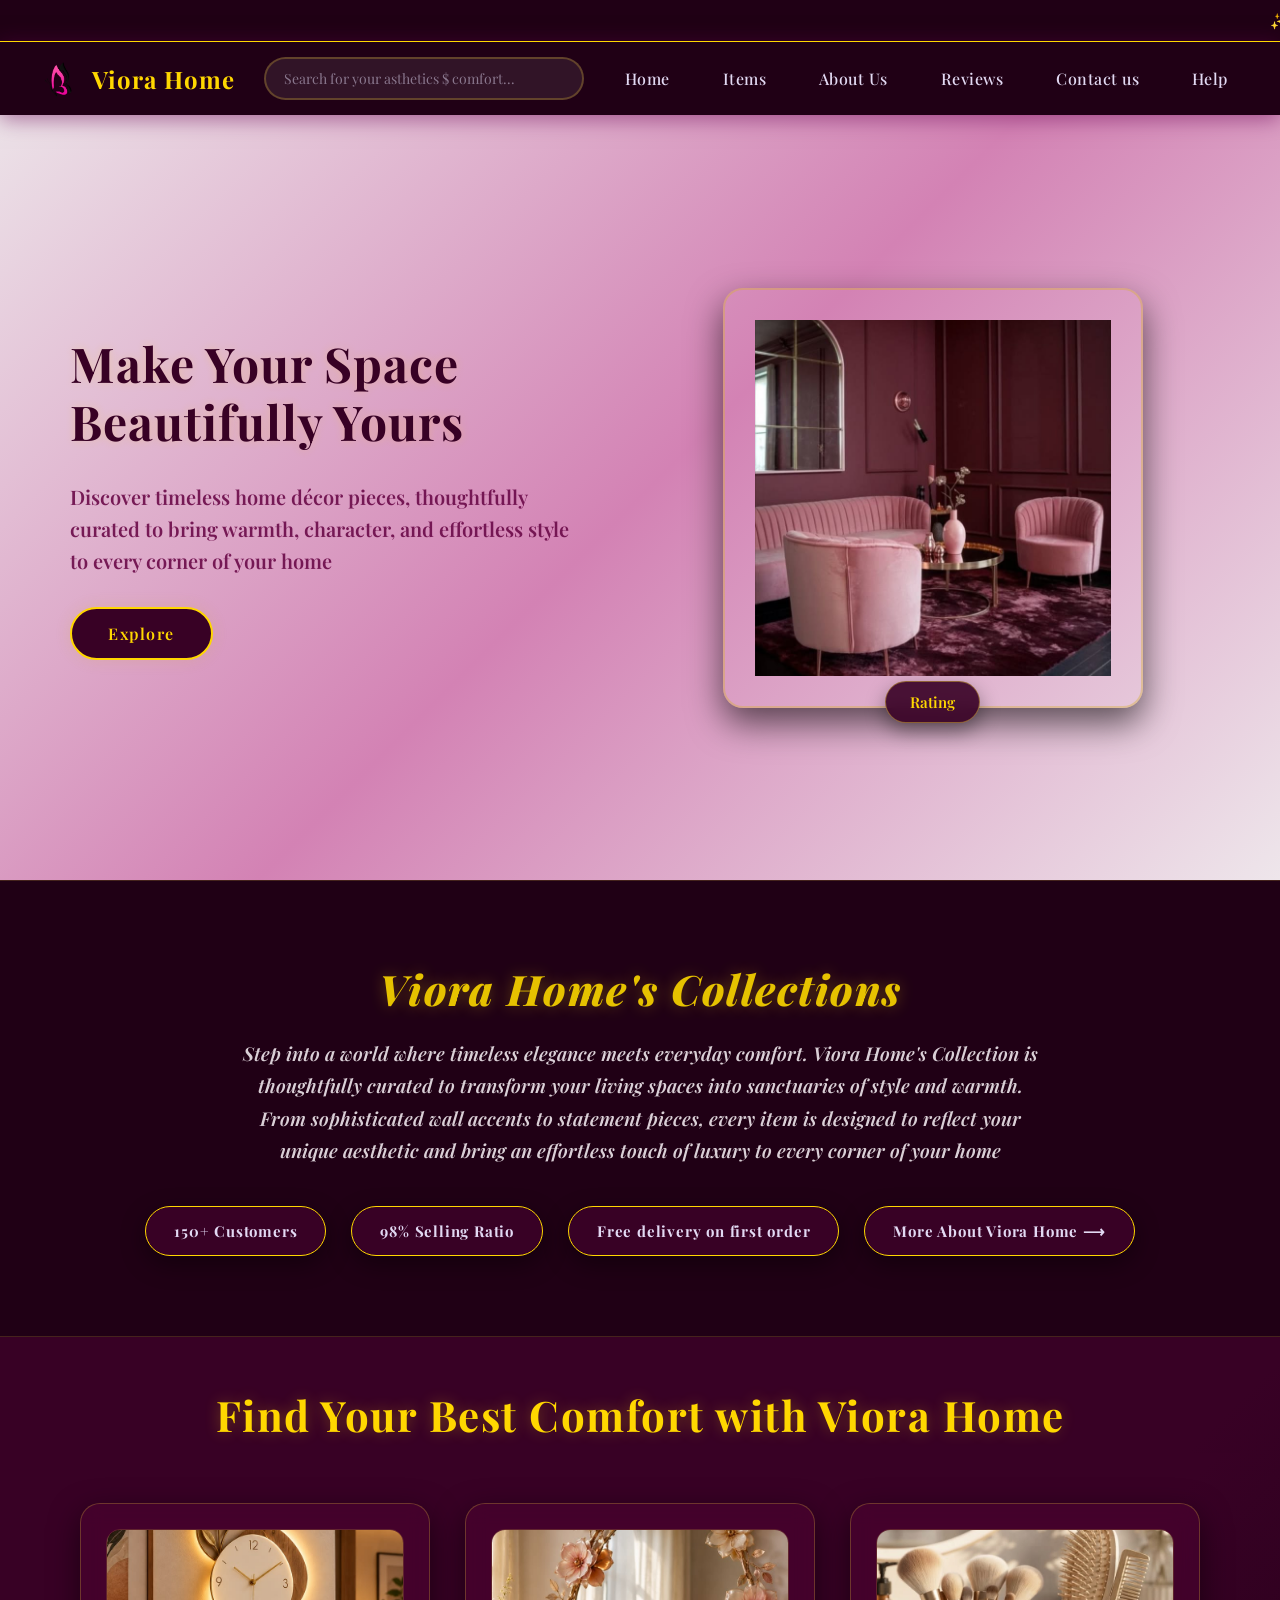
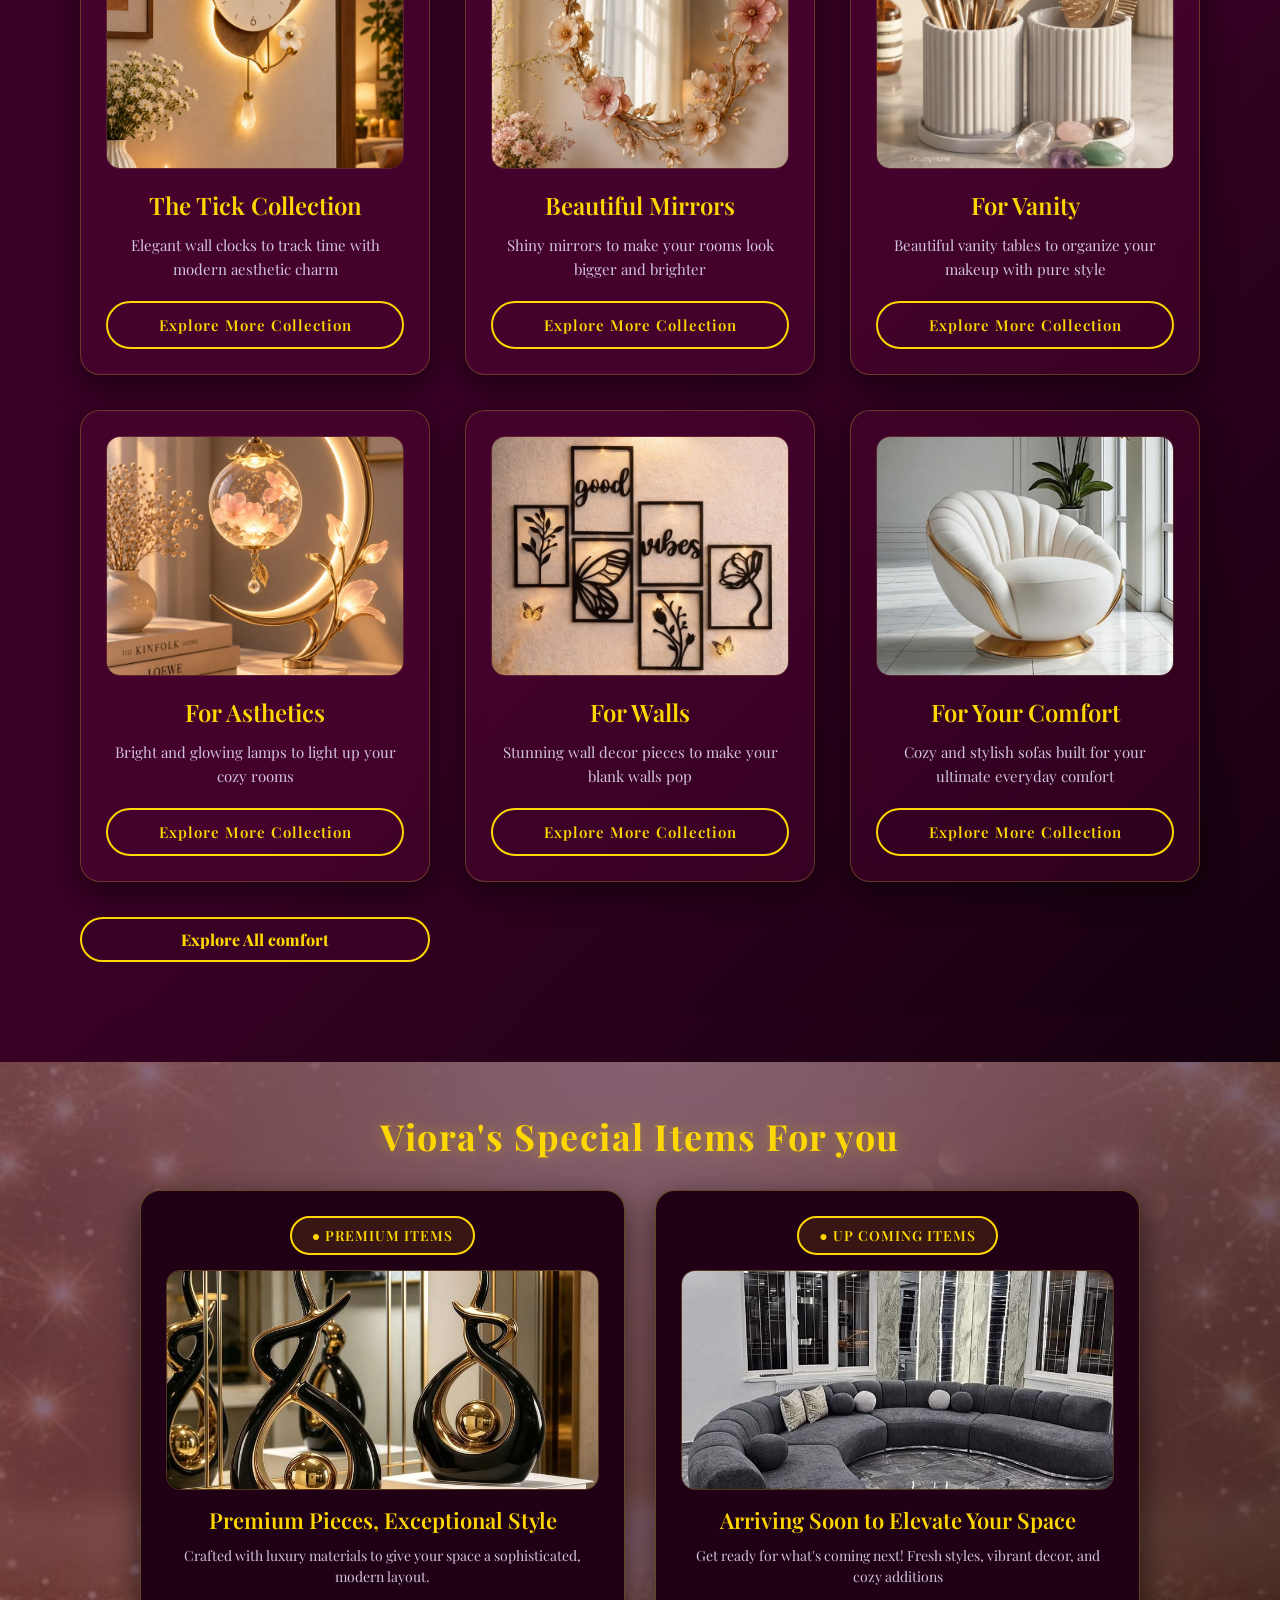
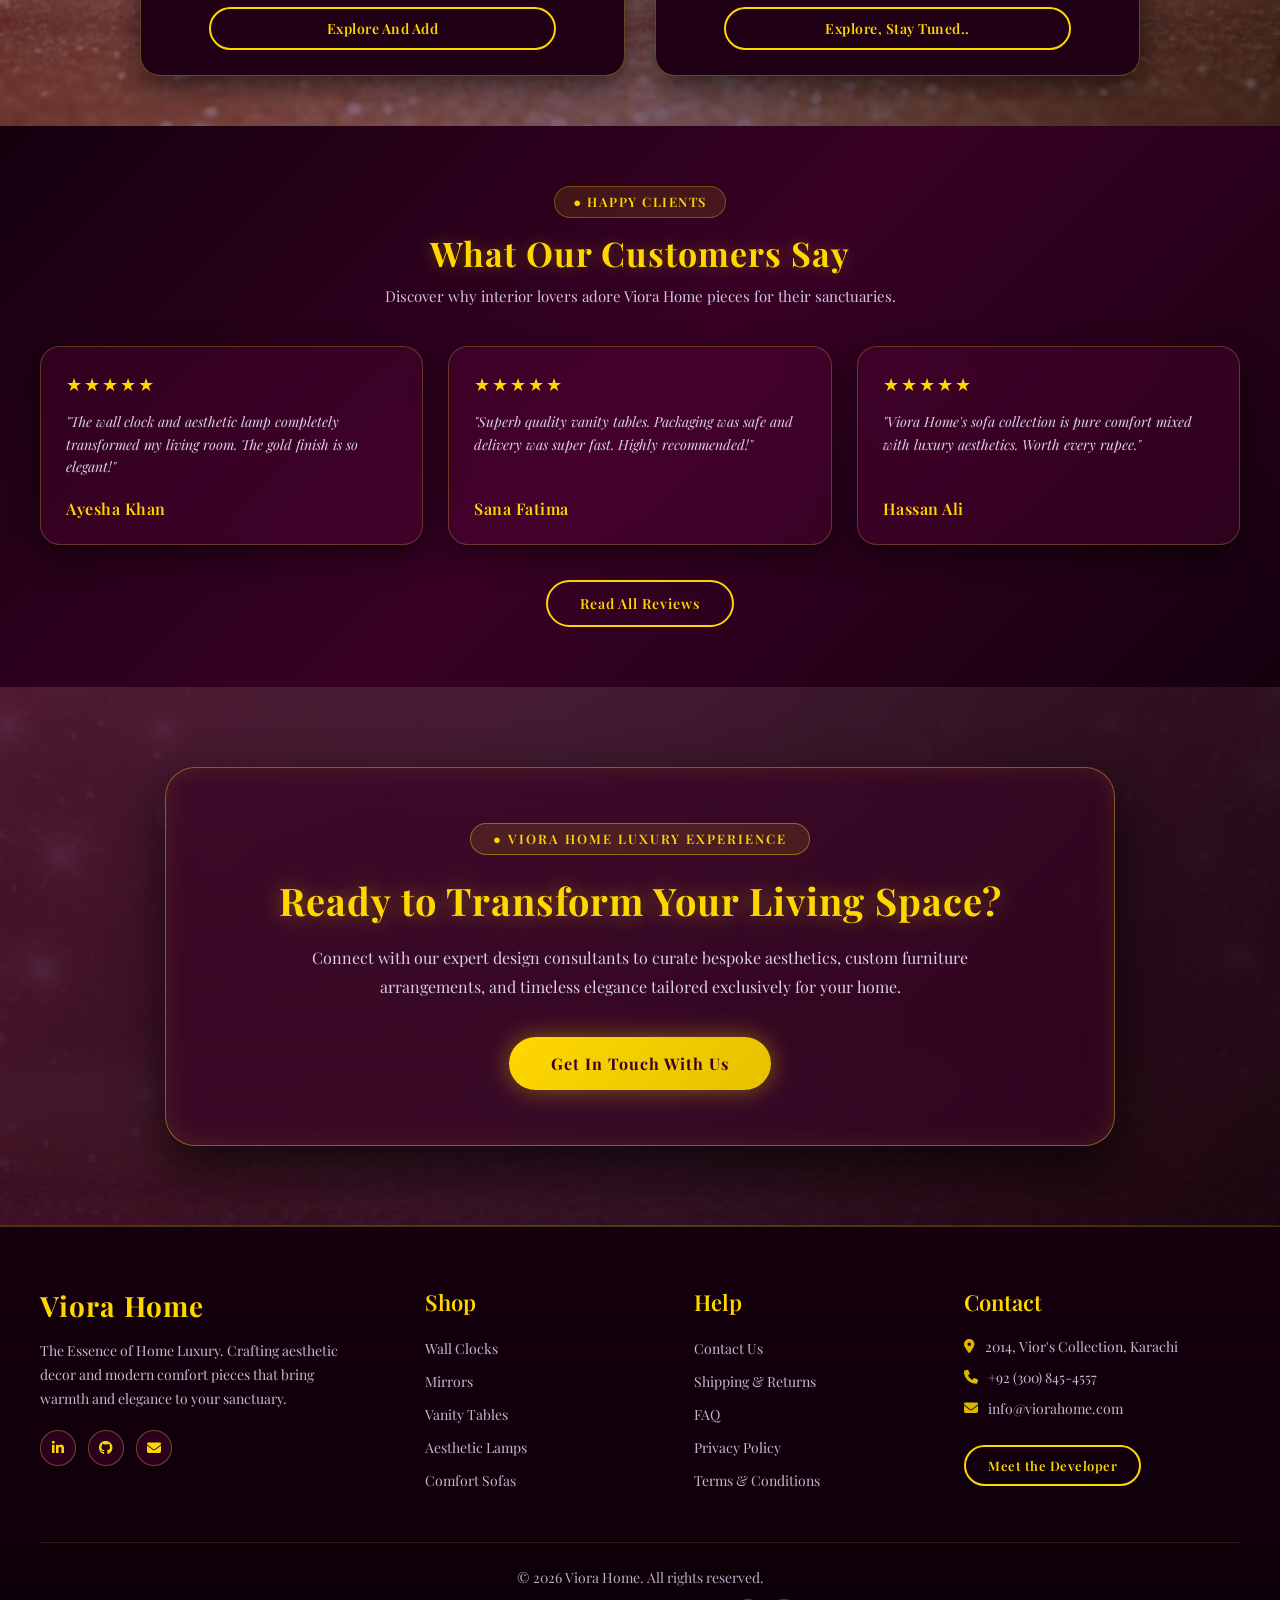
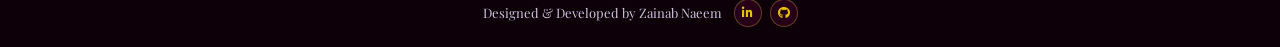
==== index.html @ 8ed9e25b "rename a file" ====
<!doctype html>
<html lang="en">
  <head>
    <meta charset="UTF-8" />
    <meta name="viewport" content="width=device-width, initial-scale=1.0" />
    <title>Viora-Home</title>

    <link rel="stylesheet" href="https://unpkg.com/aos@next/dist/aos.css" />

    <link rel="stylesheet" href="main.css" />

    <link rel="preconnect" href="https://fonts.googleapis.com" />
    <link rel="preconnect" href="https://fonts.gstatic.com" crossorigin />
    <link
      href="https://fonts.googleapis.com/css2?family=Playfair+Display:ital,wght@0,600;1,600&display=swap"
      rel="stylesheet"
    />

    <link
      rel="stylesheet"
      href="https://cdnjs.cloudflare.com/ajax/libs/font-awesome/6.4.0/css/all.min.css"
    />
  </head>
  <body>
    <!-- Preloader HTML -->
    <div id="preloader">
      <div class="greet"><h1>Welcome 🎀</h1></div>
      <div class="spinner-box">
        <div class="loader-spinner"></div>
        <div class="loader-image">
          <img src="./Images/pngwing.com.png" alt="preloader iamge" />
        </div>
      </div>
      <div class="loader-text">Find Your Best Comfort | Viora Home...</div>
    </div>

    <!-- HeadLine -->

    <div class="announcement-bar">
      <div class="scrolling-text">
        ✨ Elevate Your Space • Curated Decor for Beautiful Living • New
        Arrivals Just Dropped • Make Your Home Beautiful, Your Way ✨ | I hope
        you enjoy it! Thanks for visiting
      </div>
    </div>

    <!-- Navbar -->
    <header>
      <div class="navbar">
        <div class="logo">
          <img
            src="./Images/pngwing.com.png"
            width="40"
            height="40"
            alt="Logo"
          />
          Viora Home
        </div>

        <div class="search">
          <input
            type="text"
            placeholder="Search for your asthetics $ comfort..."
          />
        </div>

        <li><a href="index.html">Home</a></li>
        <div class="dropdwon">
          <li><a href="Items.html">Items</a></li>
          <div class="dropdown-menu">
            <a href="wall.html">For Walls</a>
            <a href="vanity.html">For Vanity</a>
            <a href="mirror.html">Beautiful Mirrors</a>
            <a href="comfort.html">For Comfort</a>
            <a href="asthetic.html">For Asthetics</a>
            <a href="tick.html">The Tick Collection</a>
          </div>
        </div>
        <li><a href="About.html">About Us</a></li>
        <li><a href="Reviews.html">Reviews</a></li>
        <li><a href="Contact.html">Contact us</a></li>
        <li><a href="Help.html">Help</a></li>
      </div>
    </header>

    <!-- Home section -->
    <section class="home" >
      <div class="container">
        <div class="left">
          <h2>Make Your Space Beautifully Yours</h2>
          <p>
            Discover timeless home décor pieces, thoughtfully curated to bring
            warmth, character, and effortless style to every corner of your home
          </p>

          <button onclick="window.location.href='items.html'">Explore</button>
        </div>

        <div class="right">
          <img src="./Images/Heroimg.jpg" alt="" />
          <p>Rating</p>
        </div>
      </div>
    </section>

    <!-- Featured Items -->
    <section>
      <div class="featured">
        <h1>Viora Home's Collections</h1>
        <p>
          Step into a world where timeless elegance meets everyday comfort.
          Viora Home's Collection is thoughtfully curated to transform your
          living spaces into sanctuaries of style and warmth. From sophisticated
          wall accents to statement pieces, every item is designed to reflect
          your unique aesthetic and bring an effortless touch of luxury to every
          corner of your home
        </p>
        <div class="featured-elements">
          <span>150+ Customers</span>
          <span>98% Selling Ratio</span>
          <span>Free delivery on first order</span>
          <span><a href="#About">More About Viora Home ⟶</a></span>
        </div>
      </div>
    </section>

    <!-- Items -->

    <section class="items-container">
      <h1>Find Your Best Comfort with Viora Home</h1>
      <div class="items-container">
        <div class="item-card">
          <div class="card">
            <img src="./Images/clock-1.jpg" alt="" />
            <h3>The Tick Collection</h3>
            <p>Elegant wall clocks to track time with modern aesthetic charm</p>
            <a href="#tick.html" class="btn-explore">Explore More Collection</a>
          </div>

          <div class="card">
            <img src="./Images/mirror-1.jpg" alt="" />
            <h3>Beautiful Mirrors</h3>
            <p>Shiny mirrors to make your rooms look bigger and brighter</p>
            <a href="#mirror.html" class="btn-explore"
              >Explore More Collection</a
            >
          </div>

          <div class="card">
            <img src="./Images/vanity-1.jpg" alt="" />
            <h3>For Vanity</h3>
            <p>
              Beautiful vanity tables to organize your makeup with pure style
            </p>
            <a href="#vanity.html" class="btn-explore"
              >Explore More Collection</a
            >
          </div>

          <div class="card">
            <img src="./Images/lamp-1.jpg" alt="" />
            <h3>For Asthetics</h3>
            <p>Bright and glowing lamps to light up your cozy rooms</p>
            <a href="#asthetic.html" class="btn-explore"
              >Explore More Collection</a
            >
          </div>

          <div class="card">
            <img src="./Images/wall-1.jpg" alt="" />
            <h3>For Walls</h3>
            <p>Stunning wall decor pieces to make your blank walls pop</p>
            <a href="#wall.html" class="btn-explore">Explore More Collection</a>
          </div>

          <div class="card">
            <img src="./Images/sofa-1.jpg" alt="" />
            <h3>For Your Comfort</h3>
            <p>
              Cozy and stylish sofas built for your ultimate everyday comfort
            </p>
            <a href="#sofa.html" class="btn-explore">Explore More Collection</a>
          </div>

          <button class="feature-btn">
            <a href="#Items">Explore All comfort</a>
          </button>
        </div>
      </div>
    </section>

    <section>
      <div class="premium-section">
        <h1>Viora's Special Items For you</h1>
        <div class="premium-card">
          <div class="pre-card1">
            <p class="special">● Premium Items</p>
            <img src="./Images/Pre-1.jpg" alt="" />
            <h2>Premium Pieces, Exceptional Style</h2>
            <p>
              Crafted with luxury materials to give your space a sophisticated,
              modern layout.
            </p>
            <button><a href="#spe.html">Explore And Add</a></button>
          </div>

          <div class="up-card2">
            <p class="special">● Up Coming Items</p>
            <img src="./Images/UC-1.jpg" alt="" />
            <h2>Arriving Soon to Elevate Your Space</h2>
            <p>
              Get ready for what's coming next! Fresh styles, vibrant decor, and
              cozy additions
            </p>
            <button><a href="#spe.html">Explore, Stay Tuned..</a></button>
          </div>
        </div>
      </div>
    </section>

    <!-- 1. REVIEWS PREVIEW SECTION -->
    <section class="viora-reviews-preview">
      <div class="reviews-header">
        <span class="reviews-tag">● Happy Clients</span>
        <h2>What Our Customers Say</h2>
        <p>
          Discover why interior lovers adore Viora Home pieces for their
          sanctuaries.
        </p>
      </div>

      <div class="reviews-grid">
        <div class="review-card">
          <div class="stars">★★★★★</div>
          <p class="review-text">
            "The wall clock and aesthetic lamp completely transformed my living
            room. The gold finish is so elegant!"
          </p>
          <h4 class="client-name">Ayesha Khan</h4>
        </div>

        <div class="review-card">
          <div class="stars">★★★★★</div>
          <p class="review-text">
            "Superb quality vanity tables. Packaging was safe and delivery was
            super fast. Highly recommended!"
          </p>
          <h4 class="client-name">Sana Fatima</h4>
        </div>

        <div class="review-card">
          <div class="stars">★★★★★</div>
          <p class="review-text">
            "Viora Home's sofa collection is pure comfort mixed with luxury
            aesthetics. Worth every rupee."
          </p>
          <h4 class="client-name">Hassan Ali</h4>
        </div>
      </div>

      <div class="reviews-btn-wrapper">
        <a href="reviews.html" class="all-reviews-btn">Read All Reviews</a>
      </div>
    </section>

    <!-- 2. CONTACT US SECTION -->
    <section class="viora-grand-contact">
      <div class="grand-contact-content">
        <span class="brand-tag">● Viora Home Luxury Experience</span>
        <h2>Ready to Transform Your Living Space?</h2>
        <p>
          Connect with our expert design consultants to curate bespoke
          aesthetics, custom furniture arrangements, and timeless elegance
          tailored exclusively for your home.
        </p>
        <div class="grand-btn-group">
          <a href="contact.html" class="grand-primary-btn"
            >Get In Touch With Us</a
          >
        </div>
      </div>
    </section>

    <!-- 3. FOOTER SECTION -->
    <footer class="viora-footer">
      <div class="footer-container">
        <div class="footer-col brand-col">
          <h2>Viora Home</h2>
          <p>
            The Essence of Home Luxury. Crafting aesthetic decor and modern
            comfort pieces that bring warmth and elegance to your sanctuary.
          </p>
          <div class="social-icons">
            <a
              href="https://www.linkedin.com/in/zainab-naeem-1ab38a312/"
              target="_blank"
              aria-label="LinkedIn"
              ><i class="fab fa-linkedin-in"></i
            ></a>
            <a
              href="https://github.com/zainab-naeem-20"
              target="_blank"
              aria-label="GitHub"
              ><i class="fab fa-github"></i
            ></a>
            <a href="mailto:contact@viorahome.com" aria-label="Email"
              ><i class="fas fa-envelope"></i
            ></a>
          </div>
        </div>

        <div class="footer-col">
          <h3>Shop</h3>
          <ul>
            <li><a href="#">Wall Clocks</a></li>
            <li><a href="#">Mirrors</a></li>
            <li><a href="#">Vanity Tables</a></li>
            <li><a href="#">Aesthetic Lamps</a></li>
            <li><a href="#">Comfort Sofas</a></li>
          </ul>
        </div>

        <div class="footer-col">
          <h3>Help</h3>
          <ul>
            <li><a href="contact.html">Contact Us</a></li>
            <li><a href="#">Shipping & Returns</a></li>
            <li><a href="#">FAQ</a></li>
            <li><a href="#">Privacy Policy</a></li>
            <li><a href="#">Terms & Conditions</a></li>
          </ul>
        </div>

        <div class="footer-col contact-col">
          <h3>Contact</h3>
          <p>
            <i class="fas fa-map-marker-alt"></i> 2014, Vior's Collection, Karachi
          </p>
          <p><i class="fas fa-phone"></i> +92 (300) 845-4557</p>
          <p><i class="fas fa-envelope"></i> info@viorahome.com</p>

          <a href="me.html" class="dev-btn">Meet the Developer</a>
        </div>
      </div>

      <div class="footer-bottom">
        <p>© 2026 Viora Home. All rights reserved.</p>
        <div class="developer-credit">
          <span>Designed & Developed by Zainab Naeem</span>
          <div class="mini-socials">
            <a
              href="https://www.linkedin.com/in/zainab-naeem-1ab38a312/"
              target="_blank"
              ><i class="fab fa-linkedin-in"></i
            ></a>
            <a href="https://github.com/zainab-naeem-20" target="_blank"
              ><i class="fab fa-github"></i
            ></a>
          </div>
        </div>
      </div>
    </footer>
    <script src="https://unpkg.com/aos@next/dist/aos.js"></script>
    <script src="main.js"></script>
  </body>
</html>
---- main.css ----
* {
  padding: 0;
  margin: 0;
  box-sizing: border-box;
  font-family: "Playfair Display", serif;
}

.announcement-bar {
  background: #200015;
  color: white;
  overflow: hidden;
  white-space: nowrap;
  padding: 10px;
  letter-spacing: 2px;
}

.scrolling-text {
  display: inline-block;
  padding-left: 100%;
  animation: scrollText 15s linear infinite;
}

@keyframes scrollText {
  from {
    transform: translateX(0);
  }

  to {
    transform: translateX(-100%);
  }
}

#preloader {
  position: fixed;
  top: 0;
  left: 0;
  width: 100%;
  height: 100%;
  background: #6b0a49;
  background: linear-gradient(
    183deg,
    #200015 0%,
    #680442 46%,
    rgba(194, 201, 60, 0.99) 100%
  );
  display: flex;
  flex-direction: column;
  justify-content: center;
  align-items: center;
  gap: 40px;
  z-index: 9999;
  transition: opacity 0.5s ease;
}

.greet h1 {
  color: white;
  font-weight: 600;
  font-style: italic;
}

.spinner-box {
  position: relative;
  display: flex;
  align-items: center;
  justify-content: center;
}

.loader-spinner {
  width: 130px;
  height: 130px;
  border: 6px solid rgba(212, 175, 55, 0.15);
  border-top: 6px solid #ffd700;
  border-right: 6px solid #ffd700;
  border-radius: 50%;
  box-shadow: 0 0 15px rgba(255, 215, 0, 0.6);
  animation: spin 1s linear infinite;
}

.loader-image {
  width: 85px;
  height: 75px;
  position: absolute;
}

.loader-image img {
  width: 100%;
  height: 100%;
  object-fit: contain;
}

.loader-text {
  color: #e2d9f3;
  font-size: 28px;
  font-weight: 600;
  font-style: italic;
  letter-spacing: 1px;
  text-shadow: 0 0 8px rgba(226, 217, 243, 0.4);
}

@keyframes spin {
  0% {
    transform: rotate(0deg);
  }
  50% {
    transform: rotate(180deg);
  }
  100% {
    transform: rotate(360deg);
  }
}

/* Navbar */

header {
  position: sticky;
  top: 0;
  width: 100%;
  background-color: #200015;
  border-top: 1px solid #ffd700;
  box-shadow: 0 4px 20px rgba(104, 2, 82, 0.5);
  z-index: 1000;
}

.navbar {
  display: flex;
  align-items: center;
  justify-content: space-between;
  padding: 15px 40px;
  max-width: 1400px;
  margin: 0 auto;
}

.logo {
  display: flex;
  align-items: center;
  gap: 12px;
  color: #ffd700;
  font-size: 24px;
  font-weight: 700;
  letter-spacing: 1px;
}

.logo img {
  object-fit: contain;
}

.search input {
  width: 320px;
  padding: 10px 18px;
  background-color: rgba(255, 255, 255, 0.08);
  border: 2px solid rgba(212, 175, 55, 0.3);
  border-radius: 30px;
  color: #e2d9f3;
  font-size: 14px;
  outline: none;
  transition: all 0.3s ease;
}

.search input::placeholder {
  color: rgba(226, 217, 243, 0.5);
}

.search input:focus {
  border-color: #ffd700;
  background-color: rgba(255, 255, 255, 0.12);
  box-shadow: 0 0 10px rgba(255, 215, 0, 0.3);
}

.navbar li {
  list-style: none;
}

.navbar > li > a,
.navbar .dropdwon > li > a {
  color: #e2d9f3;
  text-decoration: none;
  font-size: 16px;
  font-weight: 500;
  letter-spacing: 0.5px;
  padding: 8px 12px;
  transition: color 0.3s ease;
}

.navbar > li > a:hover,
.navbar .dropdwon > li > a:hover {
  color: #ffd700;
  border-bottom: 2px solid #ffd700;
}

.dropdwon {
  position: relative;
}

.dropdown-menu {
  display: none;
  position: absolute;
  top: 100%;
  left: 0;
  background-color: #380125;
  min-width: 210px;
  padding: 12px 0;
  border-radius: 10px;
  border: 1px solid rgba(212, 175, 55, 0.2);
  box-shadow: 0 10px 30px rgba(0, 0, 0, 0.6);
  z-index: 100;
}

.dropdown-menu a {
  display: block;
  padding: 10px 20px;
  color: #e2d9f3;
  text-decoration: none;
  font-size: 15px;
  transition: all 0.3s ease;
}

.dropdown-menu a:hover {
  background-color: #680442;
  color: #ffd700;
  padding-left: 25px;
  border-bottom: 2px solid #ffd700;
}

.dropdwon:hover .dropdown-menu {
  display: block;
}

/* Home  */

.home {
  background: linear-gradient(135deg, #ece2e8 0%, #d382b4 50%, #eee6eb 100%);
  width: 100%;
  min-height: 85vh;
  display: flex;
  align-items: center;
  justify-content: center;
  padding: 60px 70px;
}

.container {
  max-width: 1200px;
  width: 100%;
  display: flex;
  align-items: center;
  justify-content: space-between;
  gap: 30px;
}

.left {
  flex: 1;
  display: flex;
  flex-direction: column;
  align-items: flex-start;
  gap: 30px;
}

.left h2 {
  color: #380125;
  font-size: 48px;
  font-weight: 700;
  line-height: 1.2;
  letter-spacing: 1px;
  text-shadow: 0 0 10px rgba(255, 215, 0, 0.2);
}

.left p {
  color: #6b0a49;
  font-size: 20px;
  font-weight: 600;
  line-height: 1.6;
  max-width: 500px;
  opacity: 0.9;
}

.left button {
  padding: 14px 36px;
  background-color: #380125;
  color: #ffd700;
  border: 2px solid #ffd700;
  border-radius: 30px;
  font-size: 16px;
  font-weight: 600;
  letter-spacing: 1.5px;
  cursor: pointer;
  transition: all 0.3s ease;
  box-shadow: 0 0 15px rgba(212, 175, 55, 0.2);
}

.right img {
  padding: 30px;
  width: 300px;
  height: 300px;
  object-fit: cover;
}

.left button:hover {
  background-color: #ffd700;
  color: #380125;
  box-shadow: 0 0 25px rgba(255, 215, 0, 0.6);
  transform: translateY(-3px);
}

.right {
  flex: 1;
  display: flex;
  flex-direction: column;
  align-items: center;
  position: relative;
}

.right img {
  width: 100%;
  max-width: 420px;
  height: 420px;
  object-fit: cover;
  border-radius: 20px;
  border: 2px solid rgba(212, 175, 55, 0.4);
  box-shadow: 0 15px 35px rgba(0, 0, 0, 0.6);
  transition:
    transform 0.4s ease,
    border-color 0.4s ease;
}

.right img:hover {
  transform: scale(1.02);
  border-color: #380125;
}

.right p {
  position: absolute;
  bottom: -15px;
  background: rgba(56, 1, 37, 0.9);
  color: #ffd700;
  padding: 10px 24px;
  border-radius: 25px;
  border: 1px solid rgba(212, 175, 55, 0.5);
  font-size: 15px;
  font-weight: 600;
  backdrop-filter: blur(8px);
  box-shadow: 0 8px 20px rgba(0, 0, 0, 0.4);
}

.featured {
  background: #200015;
  width: 100%;
  padding: 80px 40px;
  display: flex;
  flex-direction: column;
  align-items: center;
  text-align: center;
  border-top: 1px solid rgba(212, 175, 55, 0.2);
  border-bottom: 1px solid rgba(212, 175, 55, 0.2);
}

.featured h1 {
  color: #e6c200;
  font-size: 42px;
  font-weight: 800;
  font-style: italic;
  letter-spacing: 1.5px;
  margin-bottom: 20px;
  text-shadow: 0 0 15px rgba(255, 215, 0, 0.3);
}

.featured p {
  color: #eee6eb;
  font-size: 19px;
  font-weight: 700;
  font-weight: 600;
  font-style: italic;
  line-height: 1.7;
  max-width: 800px;
  margin-bottom: 40px;
  opacity: 0.9;
}

.featured-elements {
  display: flex;
  flex-wrap: wrap;
  justify-content: center;
  gap: 25px;
  max-width: 1100px;
  width: 100%;
}

.featured-elements span {
  background: #380125;
  color: #e2d9f3;
  padding: 14px 28px;
  border-radius: 30px;
  border: 1px solid #ffd700;
  font-size: 15px;
  font-weight: 700;
  letter-spacing: 0.8px;
  backdrop-filter: blur(10px);
  box-shadow: 0 8px 25px rgba(0, 0, 0, 0.4);
  transition: all 0.3s ease;
  cursor: pointer;
}

span a {
  text-decoration: none;
  color: #e2d9f3;
}

span a:hover {
  color: #380125;
}
.featured-elements span:hover {
  background-color: #ffd700;
  color: #380125;
  border-color: #ffd700;
  transform: translateY(-4px);
  box-shadow: 0 10px 25px rgba(255, 215, 0, 0.4);
}

/* items */

.items-container {
  background: linear-gradient(135deg, #380125 0%, #380125 50%, #15000e 100%);
  width: 100%;
  padding: 50px 40px;
  display: flex;
  flex-direction: column;
  align-items: center;
}

.items-container h1 {
  color: #ffd700;
  font-size: 42px;
  font-weight: 700;
  text-align: center;
  letter-spacing: 1.5px;
  margin-bottom: 10px;
  text-shadow: 0 0 15px rgba(255, 215, 0, 0.3);
}

.item-card {
  display: grid;
  grid-template-columns: repeat(auto-fit, minmax(320px, 1fr));
  gap: 35px;
  max-width: 1300px;
  width: 100%;
}

.card {
  background: rgba(104, 4, 66, 0.25);
  border: 1px solid rgba(212, 175, 55, 0.3);
  border-radius: 20px;
  padding: 25px;
  display: flex;
  flex-direction: column;
  align-items: center;
  text-align: center;
  backdrop-filter: blur(10px);
  box-shadow: 0 10px 30px rgba(0, 0, 0, 0.5);
  transition: all 0.4s ease;
}

.card:hover {
  transform: translateY(-10px);
  border-color: #ffd700;
  box-shadow: 0 15px 35px rgba(255, 215, 0, 0.25);
  background: rgba(104, 4, 66, 0.4);
}

.card img {
  width: 100%;
  height: 240px;
  object-fit: cover;
  border-radius: 14px;
  border: 1px solid rgba(212, 175, 55, 0.2);
  margin-bottom: 20px;
  transition: transform 0.4s ease;
}

.card:hover img {
  transform: scale(1.03);
}

.card h3 {
  color: #ffd700;
  font-size: 24px;
  font-weight: 600;
  margin-bottom: 12px;
}

.card p {
  color: #e2d9f3;
  font-size: 15px;
  line-height: 1.6;
  opacity: 0.9;
  margin-bottom: 20px;
}

.btn-explore {
  width: 100%;
  margin-top: auto;
  padding: 12px 24px;
  background-color: transparent;
  color: #ffd700;
  border: 2px solid #ffd700;
  border-radius: 30px;
  font-size: 15px;
  font-weight: 600;
  letter-spacing: 1px;
  text-decoration: none;
  display: inline-block;
  box-sizing: border-box;
  transition: all 0.3s ease;
}

.btn-explore:hover {
  background-color: #ffd700;
  color: #380125;
  box-shadow: 0 0 20px rgba(255, 215, 0, 0.5);
}

.feature-btn {
  background-color: #380125;
  border: 2px solid #ffd700;
  border-radius: 70px;
  color: #ffd700;
  font-weight: 800;
  padding: 10px 20px;
  transition: all 0.3s ease;
}

.feature-btn a {
  color: #ffd700;
  font-size: 16px;
  text-decoration: none;
}

.feature-btn:hover {
  background-color: #ffd700;
  color: #200015;
  box-shadow: 0 0 20px rgba(255, 215, 0, 0.5);
}

.feature-btn a:hover {
  background-color: #ffd700;
  color: #200015;
  font-weight: 700;
  text-decoration: underline;
}

/* --- Premium & Upcoming Section --- */

.premium-section {
  background:
    linear-gradient(
      135deg,
      rgba(56, 1, 37, 0.6) 0%,
      rgba(56, 1, 37, 0.6) 50%,
      rgba(21, 0, 14, 0.7) 100%
    ),
    url(./Images/back1.jpg);
  background-size: cover;
  background-position: center;
  background-repeat: no-repeat;
  width: 100%;
  padding: 50px 20px;
  display: flex;
  flex-direction: column;
  align-items: center;
}

.premium-section h1 {
  color: #ffd700;
  font-size: 36px;
  font-weight: 700;
  text-align: center;
  letter-spacing: 1.5px;
  margin-bottom: 30px;
  text-shadow: 0 0 15px rgba(255, 215, 0, 0.4);
}

.premium-card {
  display: grid;
  grid-template-columns: repeat(auto-fit, minmax(280px, 1fr));
  gap: 30px;
  max-width: 1000px;
  width: 100%;
}

.pre-card1,
.up-card2 {
  background: #200015;
  border-radius: 20px;
  border: 1px solid rgba(212, 175, 55, 0.4);
  padding: 25px;
  display: flex;
  flex-direction: column;
  align-items: center;
  text-align: center;
  backdrop-filter: blur(10px);
  box-shadow: 0 10px 30px rgba(0, 0, 0, 0.6);
  transition: all 0.4s ease;
}

.pre-card1:hover,
.up-card2:hover {
  transform: translateY(-8px);
  border-color: #ffd700;
  box-shadow: 0 15px 35px rgba(255, 215, 0, 0.3);
  background: rgb(39, 1, 25);
}

.pre-card1 img,
.up-card2 img {
  width: 100%;
  height: 220px;
  object-fit: cover;
  border-radius: 14px;
  border: 1px solid rgba(212, 175, 55, 0.3);
  margin-bottom: 15px;
  transition: transform 0.4s ease;
}

.pre-card1:hover img,
.up-card2:hover img {
  transform: scale(1.03);
}

.special {
  border: 2px solid #ffd700;
  border-radius: 50px;
  background: rgba(255, 215, 0, 0.1);
  padding: 8px 20px;
  color: #ffd700;
  font-size: 14px;
  font-weight: 600;
  letter-spacing: 1px;
  margin-bottom: 15px;
  text-transform: uppercase;
}

.pre-card1 h2,
.up-card2 h2 {
  color: #ffd700;
  font-size: 22px;
  font-weight: 600;
  margin-bottom: 10px;
}

.pre-card1 p:not(.special),
.up-card2 p:not(.special) {
  color: #e2d9f3;
  font-size: 14px;
  line-height: 1.5;
  opacity: 0.9;
  margin-bottom: 20px;
}

.pre-card1 button,
.up-card2 button {
  width: 80%;
  padding: 10px 20px;
  background-color: transparent;
  border: 2px solid #ffd700;
  border-radius: 30px;
  cursor: pointer;
  transition: all 0.3s ease;
  margin-top: auto;
}

.pre-card1 button a,
.up-card2 button a {
  color: #ffd700;
  font-size: 14px;
  font-weight: 600;
  text-decoration: none;
  letter-spacing: 0.5px;
  display: block;
}

.pre-card1 button:hover,
.up-card2 button:hover {
  background-color: #ffd700;
  box-shadow: 0 0 20px rgba(255, 215, 0, 0.5);
}

.pre-card1 button:hover a,
.up-card2 button:hover a {
  color: #380125;
}

.viora-reviews-preview {
  width: 100%;
  padding: 60px 20px;
  background: linear-gradient(135deg, #15000e 0%, #380125 50%, #15000e 100%);
  display: flex;
  flex-direction: column;
  align-items: center;
}

.reviews-header {
  text-align: center;
  margin-bottom: 40px;
}

.reviews-tag {
  display: inline-block;
  color: #ffd700;
  font-size: 13px;
  font-weight: 600;
  letter-spacing: 1.5px;
  text-transform: uppercase;
  margin-bottom: 12px;
  padding: 6px 18px;
  background: rgba(255, 215, 0, 0.1);
  border: 1px solid rgba(255, 215, 0, 0.3);
  border-radius: 30px;
}

.reviews-header h2 {
  color: #ffd700;
  font-size: 34px;
  font-weight: 700;
  margin-bottom: 10px;
  letter-spacing: 1px;
  text-shadow: 0 0 15px rgba(255, 215, 0, 0.3);
}

.reviews-header p {
  color: #e2d9f3;
  font-size: 15px;
  opacity: 0.9;
}

.reviews-grid {
  display: grid;
  grid-template-columns: repeat(auto-fit, minmax(280px, 1fr));
  gap: 25px;
  max-width: 1200px;
  width: 100%;
  margin-bottom: 35px;
}

.review-card {
  background: rgba(104, 4, 66, 0.25);
  border: 1px solid rgba(212, 175, 55, 0.3);
  border-radius: 20px;
  padding: 25px;
  backdrop-filter: blur(10px);
  box-shadow: 0 10px 30px rgba(0, 0, 0, 0.5);
  transition: all 0.4s ease;
  display: flex;
  flex-direction: column;
  justify-content: space-between;
}

.review-card:hover {
  transform: translateY(-8px);
  border-color: #ffd700;
  box-shadow: 0 15px 35px rgba(255, 215, 0, 0.25);
  background: rgba(104, 4, 66, 0.4);
}

.stars {
  color: #ffd700;
  font-size: 18px;
  margin-bottom: 15px;
  letter-spacing: 2px;
}

.review-text {
  color: #e2d9f3;
  font-size: 14px;
  line-height: 1.6;
  font-style: italic;
  margin-bottom: 20px;
  opacity: 0.95;
}

.client-name {
  color: #ffd700;
  font-size: 16px;
  font-weight: 600;
  letter-spacing: 0.5px;
  margin-top: auto;
}

.reviews-btn-wrapper {
  text-align: center;
}

.all-reviews-btn {
  display: inline-block;
  padding: 12px 32px;
  background-color: transparent;
  color: #ffd700;
  border: 2px solid #ffd700;
  border-radius: 30px;
  font-size: 14px;
  font-weight: 600;
  letter-spacing: 1px;
  text-decoration: none;
  transition: all 0.3s ease;
}

.all-reviews-btn:hover {
  background-color: #ffd700;
  color: #380125;
  box-shadow: 0 0 20px rgba(255, 215, 0, 0.5);
  transform: translateY(-2px);
}

.viora-grand-contact {
  width: 100%;
  padding: 80px 20px;
  background:
    linear-gradient(
      135deg,
      rgba(56, 1, 37, 0.85) 0%,
      rgba(21, 0, 14, 0.95) 100%
    ),
    url(./Images/back1.jpg);
  background-size: cover;
  background-position: center;
  display: flex;
  justify-content: center;
  align-items: center;
  text-align: center;
  position: relative;
}

.grand-contact-content {
  max-width: 950px;
  width: 100%;
  background: rgba(56, 1, 37, 0.6);
  border: 1px solid rgba(212, 175, 55, 0.5);
  border-radius: 30px;
  padding: 55px 40px;
  backdrop-filter: blur(15px);
  box-shadow:
    0 20px 50px rgba(0, 0, 0, 0.7),
    inset 0 0 25px rgba(255, 215, 0, 0.1);
  transition: all 0.4s ease;
}

.grand-contact-content:hover {
  border-color: #ffd700;
  box-shadow:
    0 25px 60px rgba(255, 215, 0, 0.3),
    inset 0 0 30px rgba(255, 215, 0, 0.2);
}

.brand-tag {
  display: inline-block;
  color: #ffd700;
  font-size: 13px;
  font-weight: 600;
  letter-spacing: 2px;
  text-transform: uppercase;
  margin-bottom: 20px;
  padding: 6px 22px;
  background: rgba(255, 215, 0, 0.1);
  border: 1px solid rgba(255, 215, 0, 0.4);
  border-radius: 30px;
}

.grand-contact-content h2 {
  color: #ffd700;
  font-size: 38px;
  font-weight: 700;
  margin-bottom: 18px;
  letter-spacing: 1px;
  text-shadow: 0 0 20px rgba(255, 215, 0, 0.4);
}

.grand-contact-content p {
  color: #e2d9f3;
  font-size: 16px;
  line-height: 1.8;
  max-width: 720px;
  margin: 0 auto 35px auto;
  opacity: 0.95;
}

.grand-primary-btn {
  display: inline-block;
  padding: 16px 42px;
  background: linear-gradient(135deg, #ffd700 0%, #e6c200 100%);
  color: #380125;
  border-radius: 40px;
  font-size: 16px;
  font-weight: 700;
  letter-spacing: 1px;
  text-decoration: none;
  box-shadow: 0 0 25px rgba(255, 215, 0, 0.4);
  transition: all 0.4s ease;
}

.grand-primary-btn:hover {
  transform: translateY(-4px);
  box-shadow: 0 0 35px rgba(255, 215, 0, 0.7);
  background: #200015;
  color: #ffd700;
}

.viora-footer {
  background: linear-gradient(180deg, #15000e 0%, #0d0008 100%);
  color: #e2d9f3;
  padding: 60px 40px 20px 40px;
  border-top: 1px solid rgba(212, 175, 55, 0.3);
  font-family: inherit;
}

.footer-container {
  max-width: 1300px;
  margin: 0 auto;
  display: grid;
  grid-template-columns: 1.5fr 1fr 1fr 1.2fr;
  gap: 40px;
  padding-bottom: 40px;
}

.footer-col h2 {
  color: #ffd700;
  font-size: 28px;
  font-weight: 700;
  margin-bottom: 15px;
  letter-spacing: 1px;
}

.footer-col h3 {
  color: #ffd700;
  font-size: 22px;
  font-weight: 600;
  margin-bottom: 20px;
}

.brand-col p {
  color: #e2d9f3;
  font-size: 14px;
  line-height: 1.7;
  opacity: 0.85;
  margin-bottom: 20px;
  max-width: 320px;
}

.social-icons {
  display: flex;
  gap: 12px;
}

.social-icons a,
.mini-socials a {
  width: 36px;
  height: 36px;
  border-radius: 50%;
  background: rgba(104, 4, 66, 0.3);
  border: 1px solid rgba(212, 175, 55, 0.4);
  color: #ffd700;
  display: flex;
  align-items: center;
  justify-content: center;
  text-decoration: none;
  font-size: 14px;
  transition: all 0.3s ease;
}

.social-icons a:hover,
.mini-socials a:hover {
  background: #ffd700;
  color: #380125;
  box-shadow: 0 0 15px rgba(255, 215, 0, 0.5);
  transform: translateY(-3px);
}

.footer-col ul {
  list-style: none;
  padding: 0;
  margin: 0;
}

.footer-col ul li {
  margin-bottom: 12px;
}

.footer-col ul li a {
  color: #e2d9f3;
  text-decoration: none;
  font-size: 14px;
  opacity: 0.85;
  transition: all 0.3s ease;
}

.footer-col ul li a:hover {
  color: #ffd700;
  opacity: 1;
  padding-left: 5px;
}

.contact-col p {
  font-size: 14px;
  margin-bottom: 12px;
  opacity: 0.85;
  display: flex;
  align-items: center;
  gap: 10px;
}

.contact-col p i {
  color: #ffd700;
}

.dev-btn {
  display: inline-block;
  margin-top: 15px;
  padding: 10px 22px;
  background-color: transparent;
  color: #ffd700;
  border: 2px solid #ffd700;
  border-radius: 25px;
  font-size: 13px;
  font-weight: 600;
  letter-spacing: 0.5px;
  text-decoration: none;
  transition: all 0.3s ease;
}

.dev-btn:hover {
  background-color: #ffd700;
  color: #380125;
  box-shadow: 0 0 18px rgba(255, 215, 0, 0.4);
  transform: translateY(-2px);
}

.footer-bottom {
  border-top: 1px solid rgba(212, 175, 55, 0.15);
  padding-top: 25px;
  text-align: center;
  display: flex;
  flex-direction: column;
  align-items: center;
  gap: 12px;
}

.footer-bottom p {
  font-size: 14px;
  opacity: 0.8;
  margin: 0;
}

.developer-credit {
  display: flex;
  align-items: center;
  gap: 12px;
  font-size: 13px;
  color: #e2d9f3;
  opacity: 0.9;
}

.mini-socials {
  display: flex;
  gap: 8px;
}

.mini-socials a {
  width: 28px;
  height: 28px;
  font-size: 12px;
}
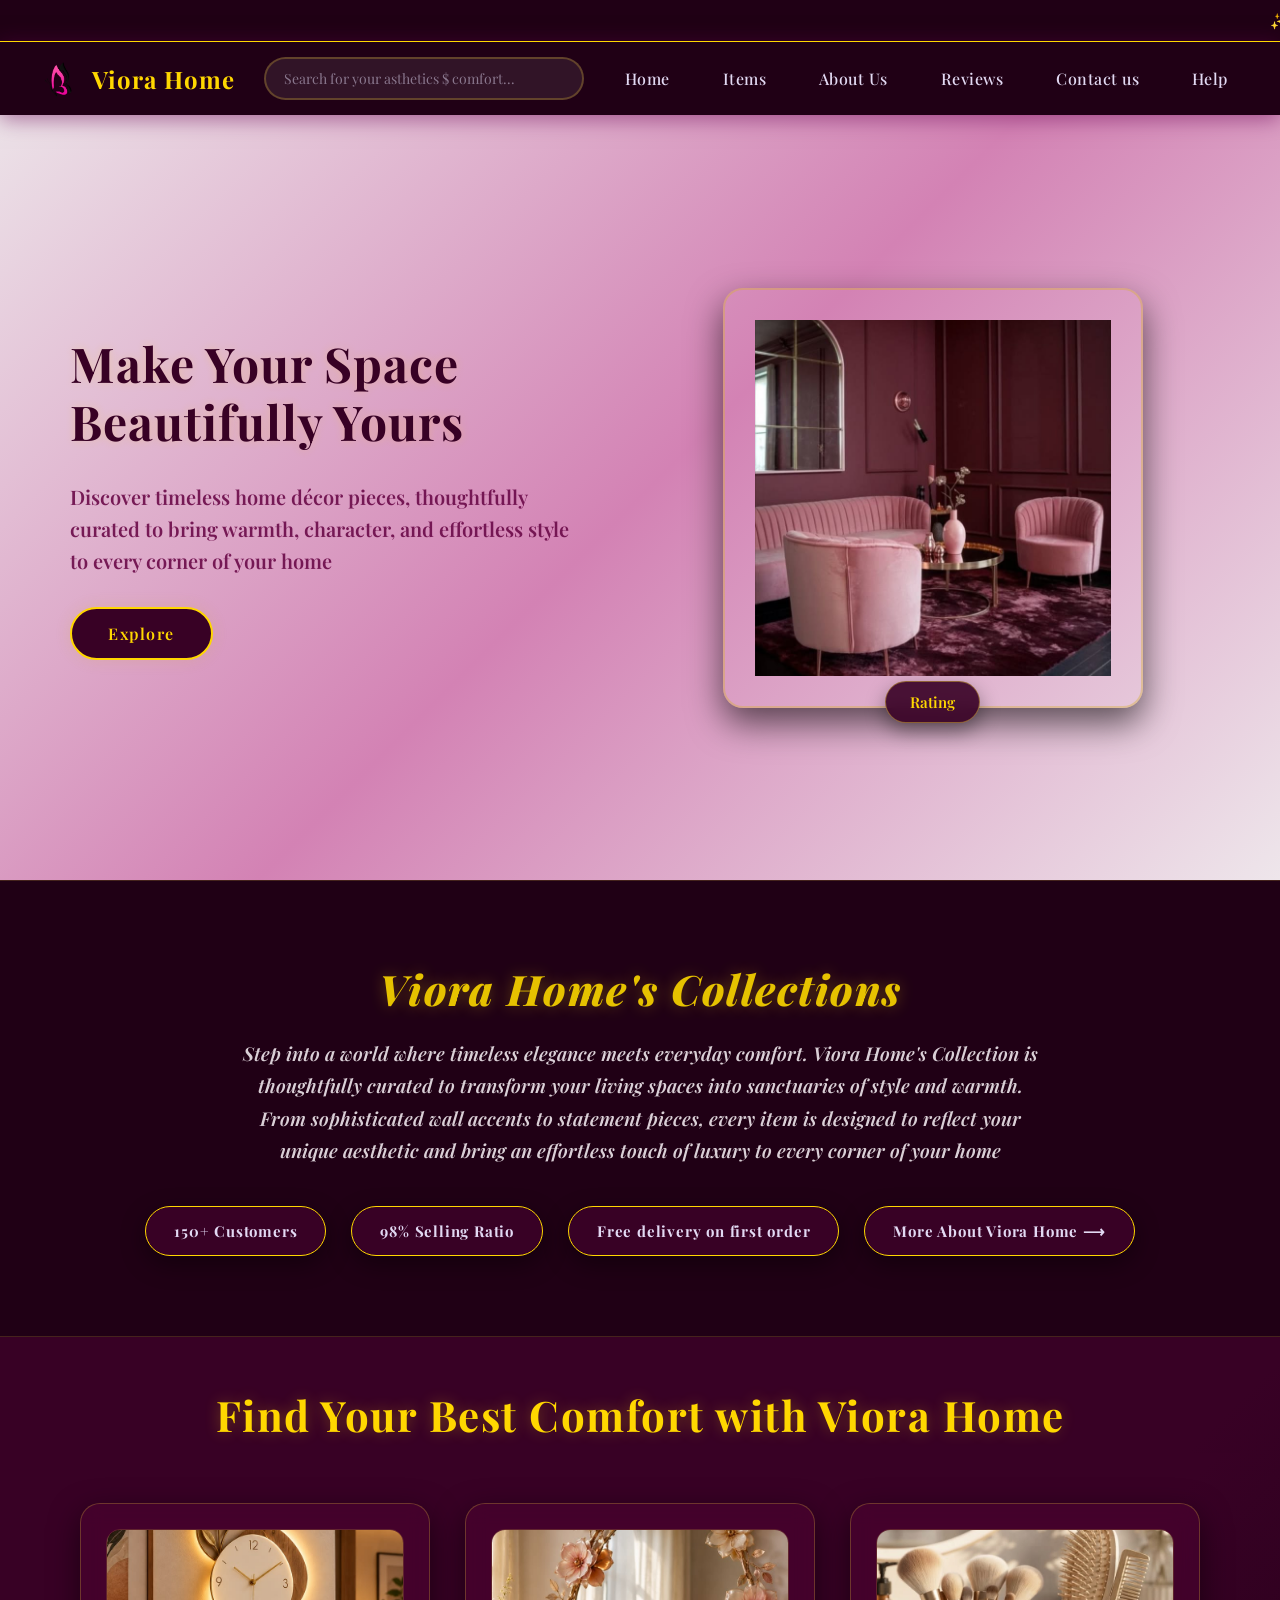
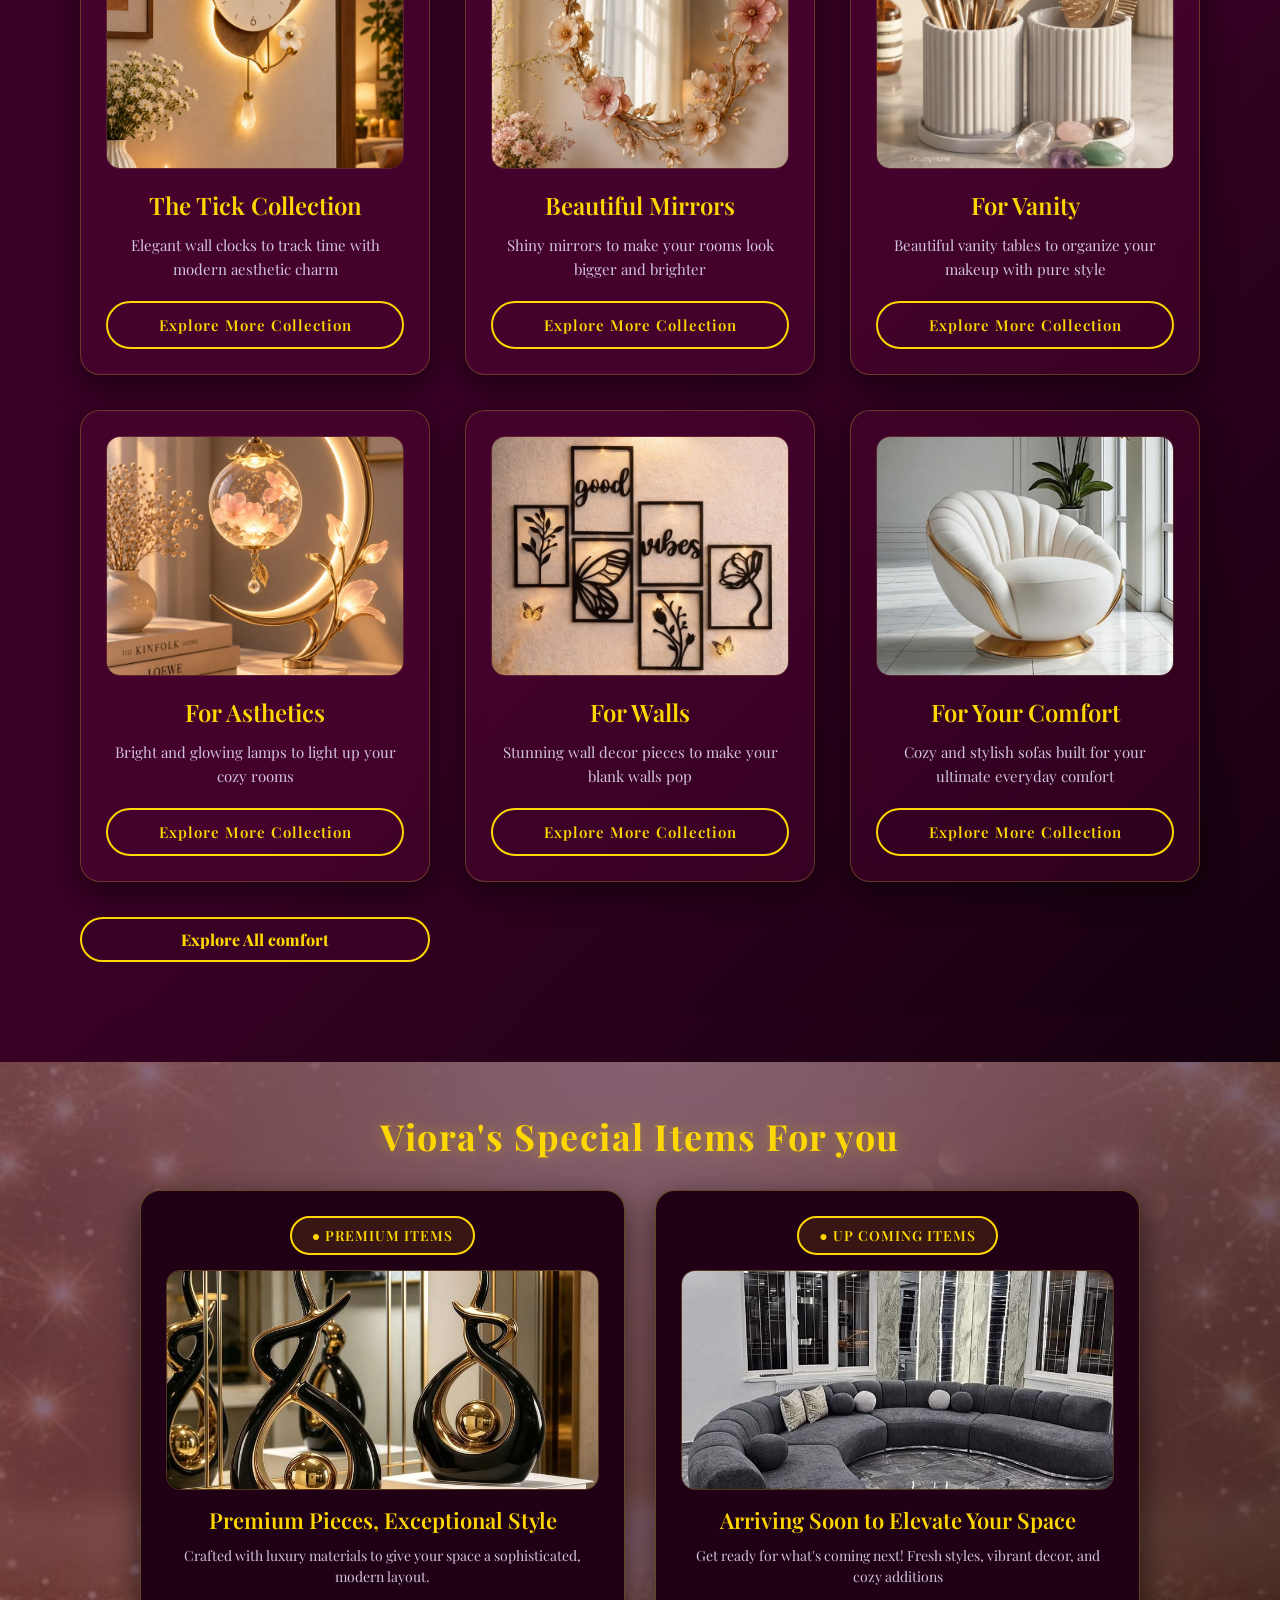
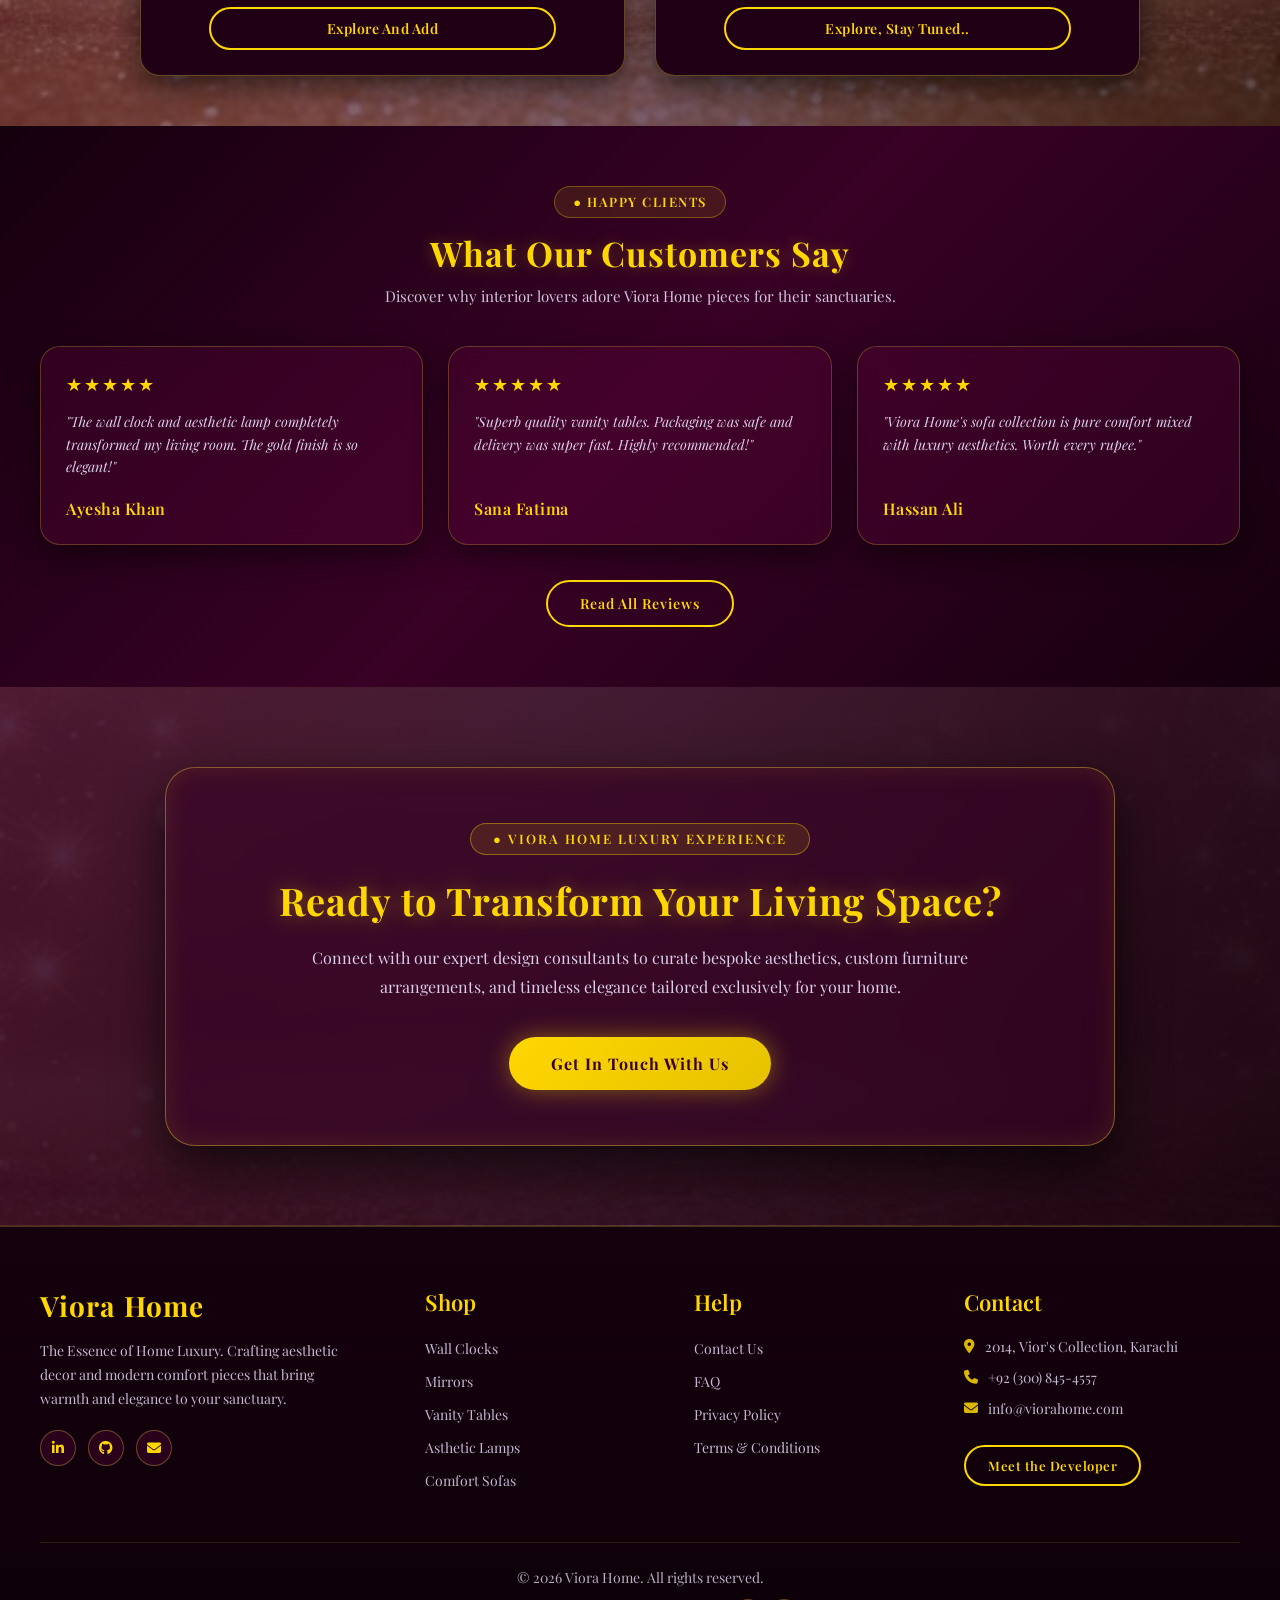
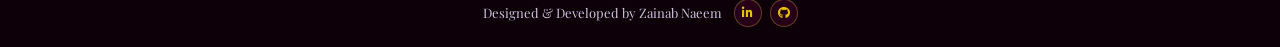
==== commit 7cd77815: "Add placeholder pages and fix home links Add placeholder HTML pages for site sections and update the" ====
--- a/index.html
+++ b/index.html
@@ -66,7 +66,7 @@
 
         <li><a href="index.html">Home</a></li>
         <div class="dropdwon">
-          <li><a href="Items.html">Items</a></li>
+          <li><a href="items.html">Items</a></li>
           <div class="dropdown-menu">
             <a href="wall.html">For Walls</a>
             <a href="vanity.html">For Vanity</a>
@@ -76,10 +76,10 @@
             <a href="tick.html">The Tick Collection</a>
           </div>
         </div>
-        <li><a href="About.html">About Us</a></li>
-        <li><a href="Reviews.html">Reviews</a></li>
-        <li><a href="Contact.html">Contact us</a></li>
-        <li><a href="Help.html">Help</a></li>
+        <li><a href="about.html">About Us</a></li>
+        <li><a href="reviews.html">Reviews</a></li>
+        <li><a href="contact.html">Contact us</a></li>
+        <li><a href="help.html">Help</a></li>
       </div>
     </header>
 
@@ -119,7 +119,7 @@
           <span>150+ Customers</span>
           <span>98% Selling Ratio</span>
           <span>Free delivery on first order</span>
-          <span><a href="#About">More About Viora Home ⟶</a></span>
+          <span><a href="about.html">More About Viora Home ⟶</a></span>
         </div>
       </div>
     </section>
@@ -134,14 +134,14 @@
             <img src="./Images/clock-1.jpg" alt="" />
             <h3>The Tick Collection</h3>
             <p>Elegant wall clocks to track time with modern aesthetic charm</p>
-            <a href="#tick.html" class="btn-explore">Explore More Collection</a>
+            <a href="tick.html" class="btn-explore">Explore More Collection</a>
           </div>
 
           <div class="card">
             <img src="./Images/mirror-1.jpg" alt="" />
             <h3>Beautiful Mirrors</h3>
             <p>Shiny mirrors to make your rooms look bigger and brighter</p>
-            <a href="#mirror.html" class="btn-explore"
+            <a href="mirror.html" class="btn-explore"
               >Explore More Collection</a
             >
           </div>
@@ -152,7 +152,7 @@
             <p>
               Beautiful vanity tables to organize your makeup with pure style
             </p>
-            <a href="#vanity.html" class="btn-explore"
+            <a href="vanity.html" class="btn-explore"
               >Explore More Collection</a
             >
           </div>
@@ -161,7 +161,7 @@
             <img src="./Images/lamp-1.jpg" alt="" />
             <h3>For Asthetics</h3>
             <p>Bright and glowing lamps to light up your cozy rooms</p>
-            <a href="#asthetic.html" class="btn-explore"
+            <a href="asthetic.html" class="btn-explore"
               >Explore More Collection</a
             >
           </div>
@@ -170,7 +170,7 @@
             <img src="./Images/wall-1.jpg" alt="" />
             <h3>For Walls</h3>
             <p>Stunning wall decor pieces to make your blank walls pop</p>
-            <a href="#wall.html" class="btn-explore">Explore More Collection</a>
+            <a href="wall.html" class="btn-explore">Explore More Collection</a>
           </div>
 
           <div class="card">
@@ -179,11 +179,11 @@
             <p>
               Cozy and stylish sofas built for your ultimate everyday comfort
             </p>
-            <a href="#sofa.html" class="btn-explore">Explore More Collection</a>
+            <a href="sofa.html" class="btn-explore">Explore More Collection</a>
           </div>
 
           <button class="feature-btn">
-            <a href="#Items">Explore All comfort</a>
+            <a href="Items">Explore All comfort</a>
           </button>
         </div>
       </div>
@@ -201,7 +201,7 @@
               Crafted with luxury materials to give your space a sophisticated,
               modern layout.
             </p>
-            <button><a href="#spe.html">Explore And Add</a></button>
+            <button><a href="spe.html">Explore And Add</a></button>
           </div>
 
           <div class="up-card2">
@@ -212,7 +212,7 @@
               Get ready for what's coming next! Fresh styles, vibrant decor, and
               cozy additions
             </p>
-            <button><a href="#spe.html">Explore, Stay Tuned..</a></button>
+            <button><a href="spe.html">Explore, Stay Tuned..</a></button>
           </div>
         </div>
       </div>
@@ -312,11 +312,11 @@
         <div class="footer-col">
           <h3>Shop</h3>
           <ul>
-            <li><a href="#">Wall Clocks</a></li>
-            <li><a href="#">Mirrors</a></li>
-            <li><a href="#">Vanity Tables</a></li>
-            <li><a href="#">Aesthetic Lamps</a></li>
-            <li><a href="#">Comfort Sofas</a></li>
+            <li><a href="wall.html">Wall Clocks</a></li>
+            <li><a href="mirror.html">Mirrors</a></li>
+            <li><a href="vanity.html">Vanity Tables</a></li>
+            <li><a href="asthetic.html">Asthetic Lamps</a></li>
+            <li><a href="sofa.html">Comfort Sofas</a></li>
           </ul>
         </div>
 
@@ -324,10 +324,9 @@
           <h3>Help</h3>
           <ul>
             <li><a href="contact.html">Contact Us</a></li>
-            <li><a href="#">Shipping & Returns</a></li>
-            <li><a href="#">FAQ</a></li>
-            <li><a href="#">Privacy Policy</a></li>
-            <li><a href="#">Terms & Conditions</a></li>
+            <li><a href="faq.html">FAQ</a></li>
+            <li><a href="index.html">Privacy Policy</a></li>
+            <li><a href="index.html">Terms & Conditions</a></li>
           </ul>
         </div>
 
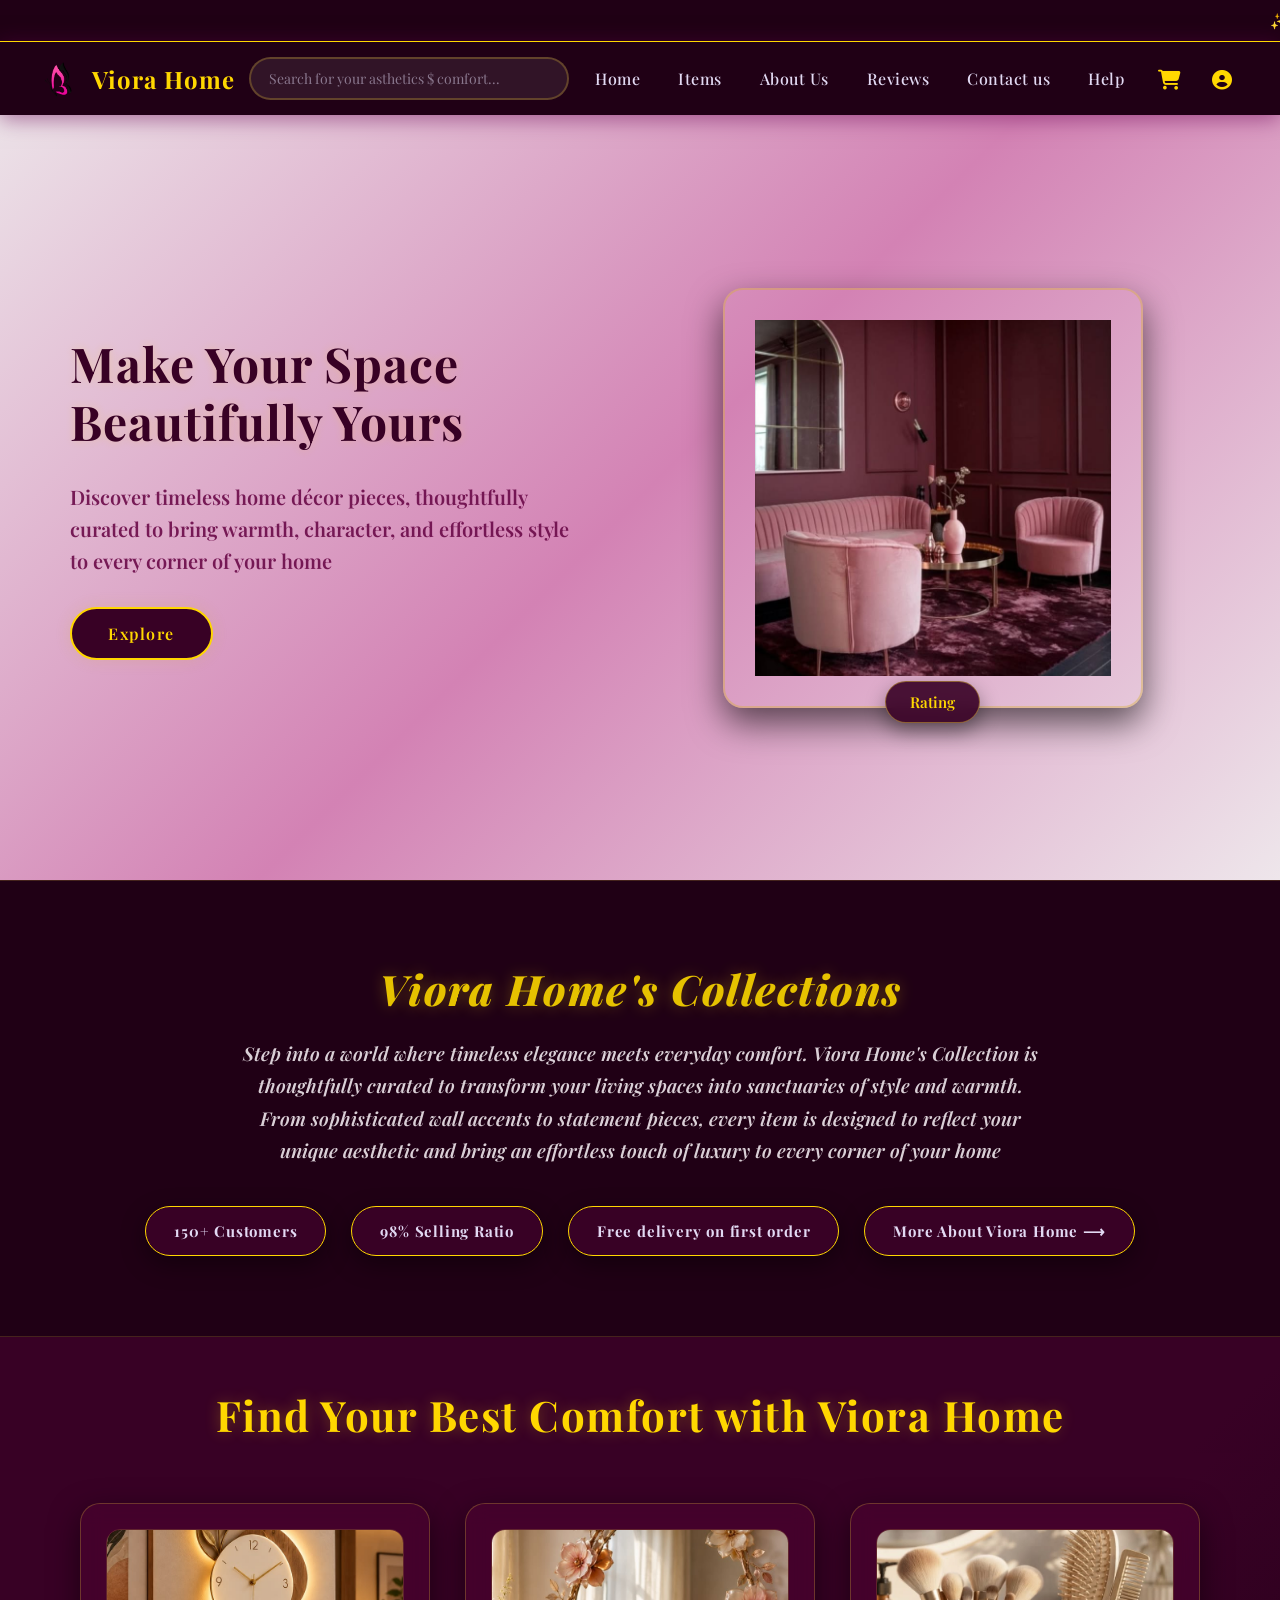
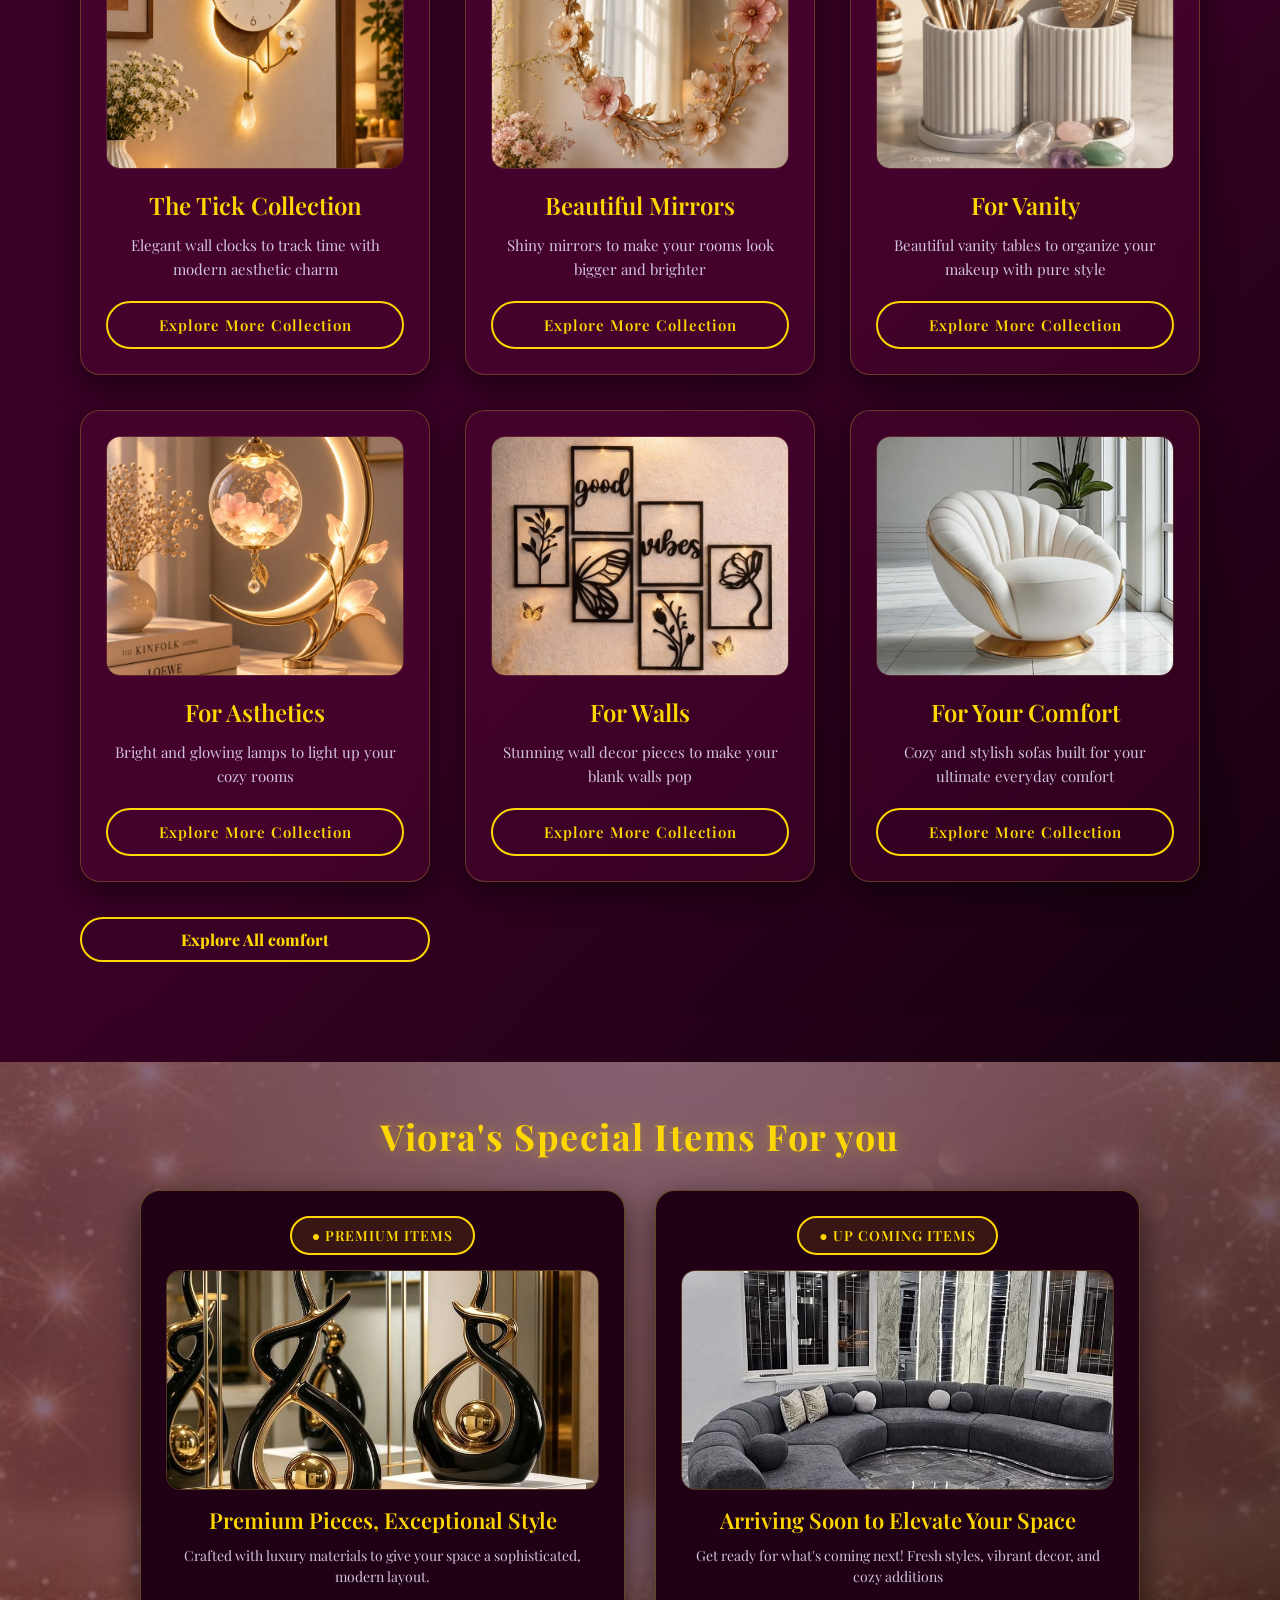
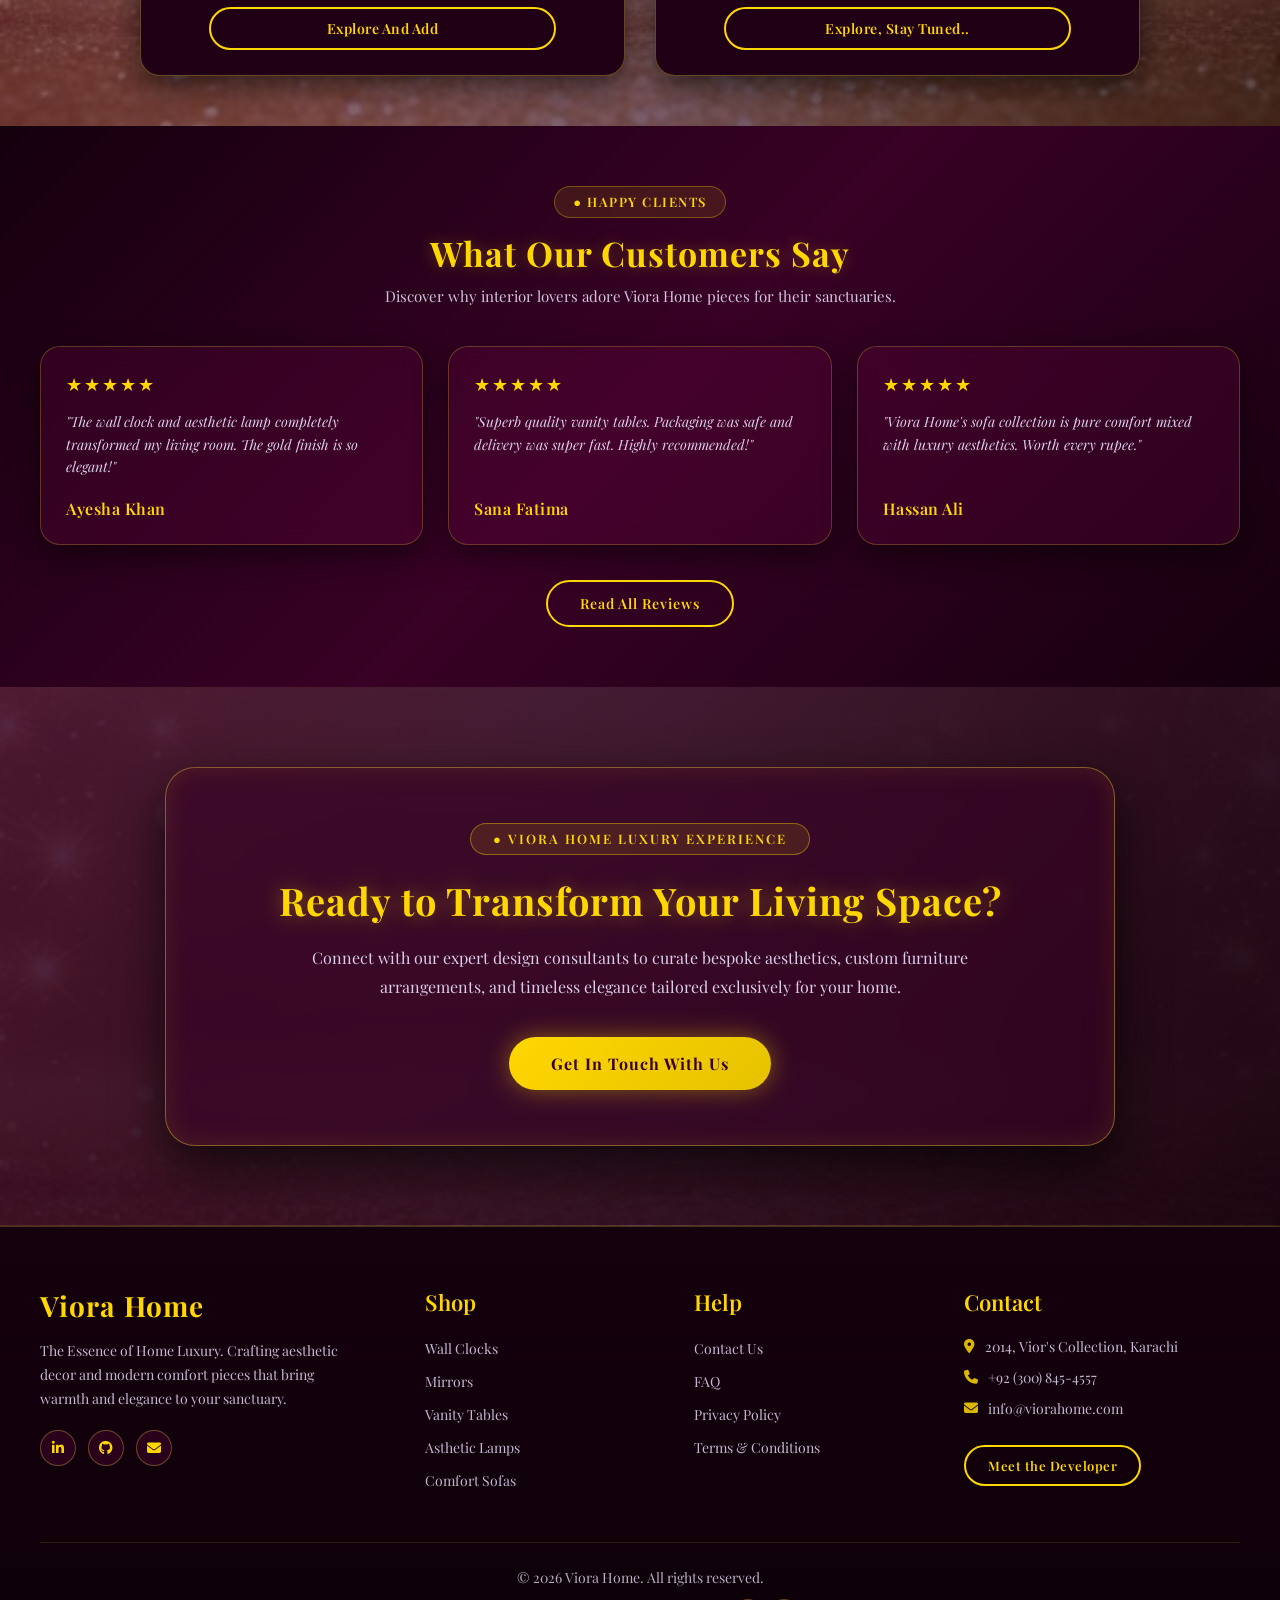
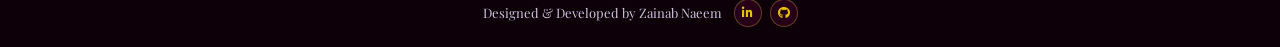
==== commit 0ab1bc37: "Added Changes" ====
--- a/index.html
+++ b/index.html
@@ -80,11 +80,23 @@
         <li><a href="reviews.html">Reviews</a></li>
         <li><a href="contact.html">Contact us</a></li>
         <li><a href="help.html">Help</a></li>
+
+        <li>
+          <a href="cart.html" class="nav-icon">
+            <i class="fas fa-shopping-cart"></i>
+          </a>
+        </li>
+
+        <li>
+          <a href="profile.html" class="nav-icon">
+            <i class="fas fa-user-circle"></i>
+          </a>
+        </li>
       </div>
     </header>
 
     <!-- Home section -->
-    <section class="home" >
+    <section class="home">
       <div class="container">
         <div class="left">
           <h2>Make Your Space Beautifully Yours</h2>
@@ -93,7 +105,7 @@
             warmth, character, and effortless style to every corner of your home
           </p>
 
-          <button onclick="window.location.href='items.html'">Explore</button>
+          <button onclick="window.location.href = 'items.html'">Explore</button>
         </div>
 
         <div class="right">
@@ -333,7 +345,8 @@
         <div class="footer-col contact-col">
           <h3>Contact</h3>
           <p>
-            <i class="fas fa-map-marker-alt"></i> 2014, Vior's Collection, Karachi
+            <i class="fas fa-map-marker-alt"></i> 2014, Vior's Collection,
+            Karachi
           </p>
           <p><i class="fas fa-phone"></i> +92 (300) 845-4557</p>
           <p><i class="fas fa-envelope"></i> info@viorahome.com</p>
--- a/main.css
+++ b/main.css
@@ -225,6 +225,18 @@
   display: block;
 }
 
+.nav-icon {
+  color: #ffd700 !important;
+  font-size: 20px !important;
+  padding: 8px !important;
+  transition: 0.3s ease;
+}
+
+.nav-icon:hover {
+  color: white !important;
+  transform: scale(1.15);
+}
+
 /* Home  */
 
 .home {
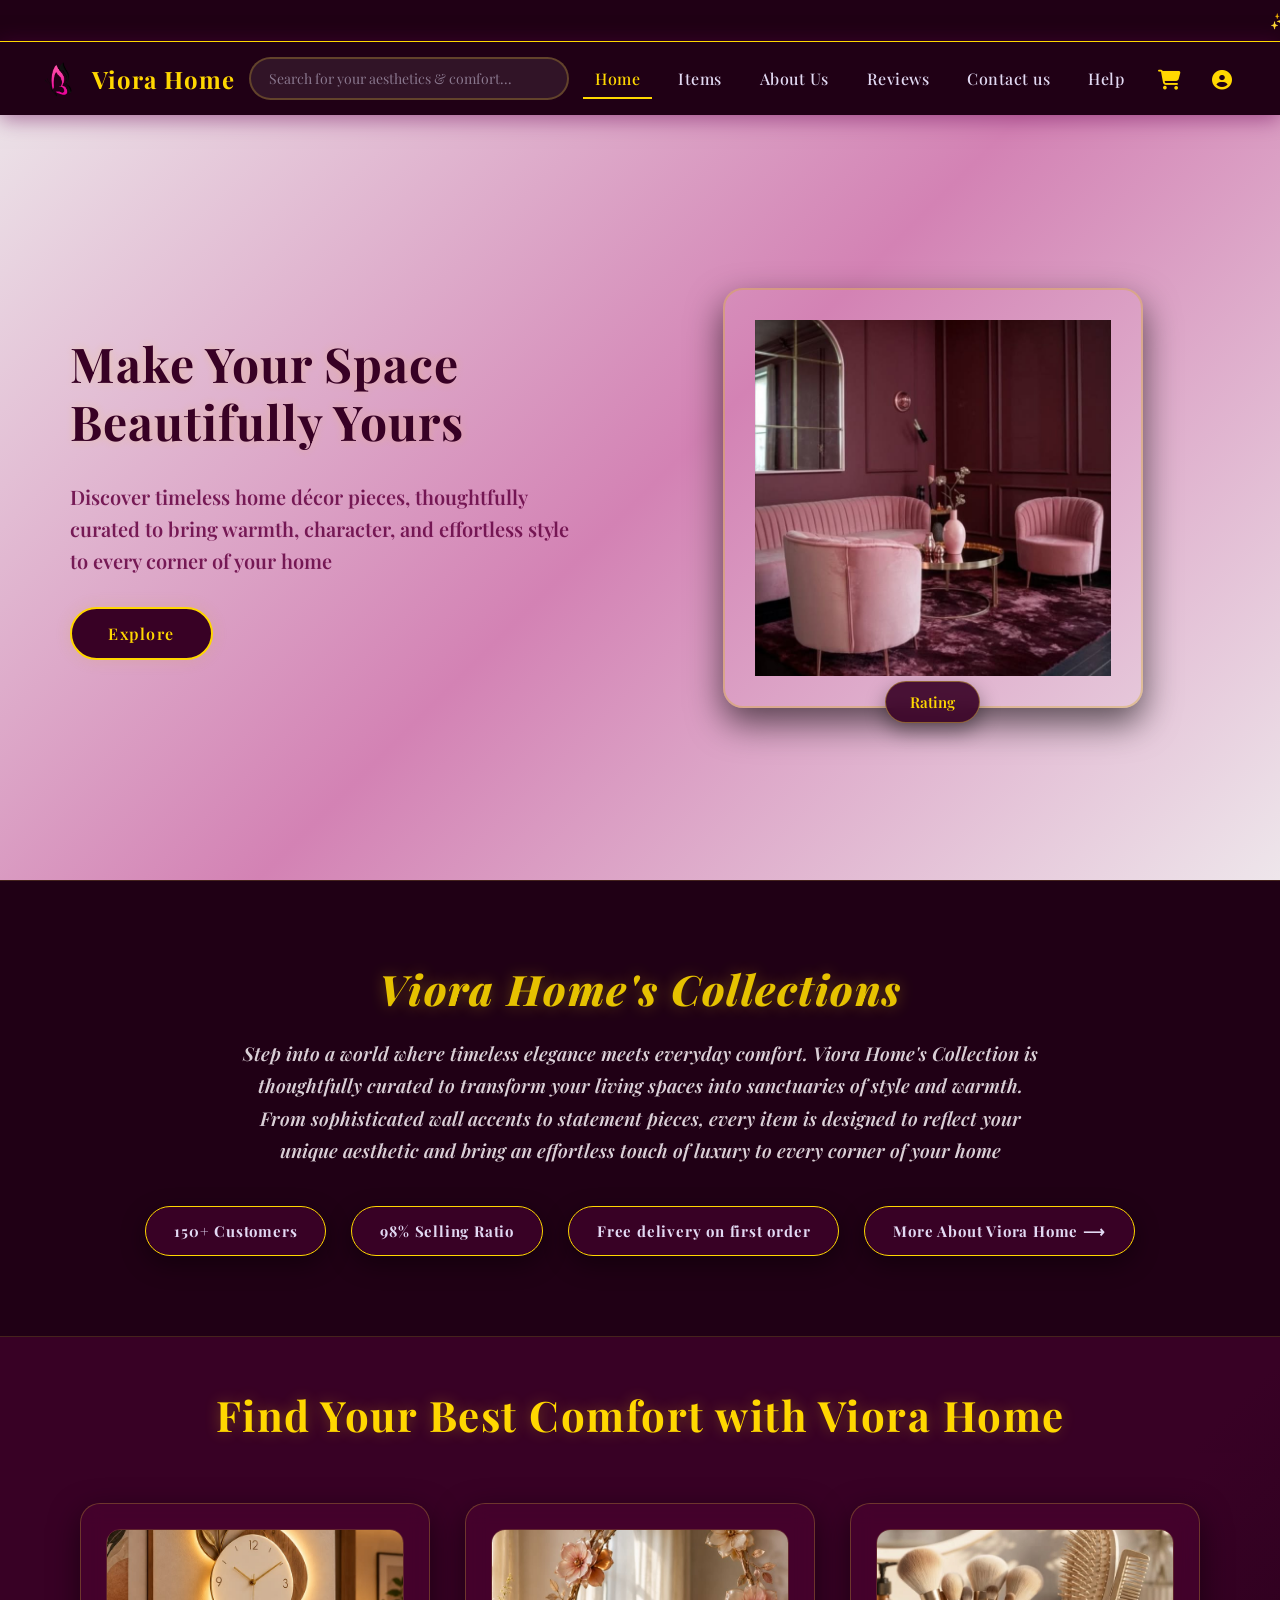
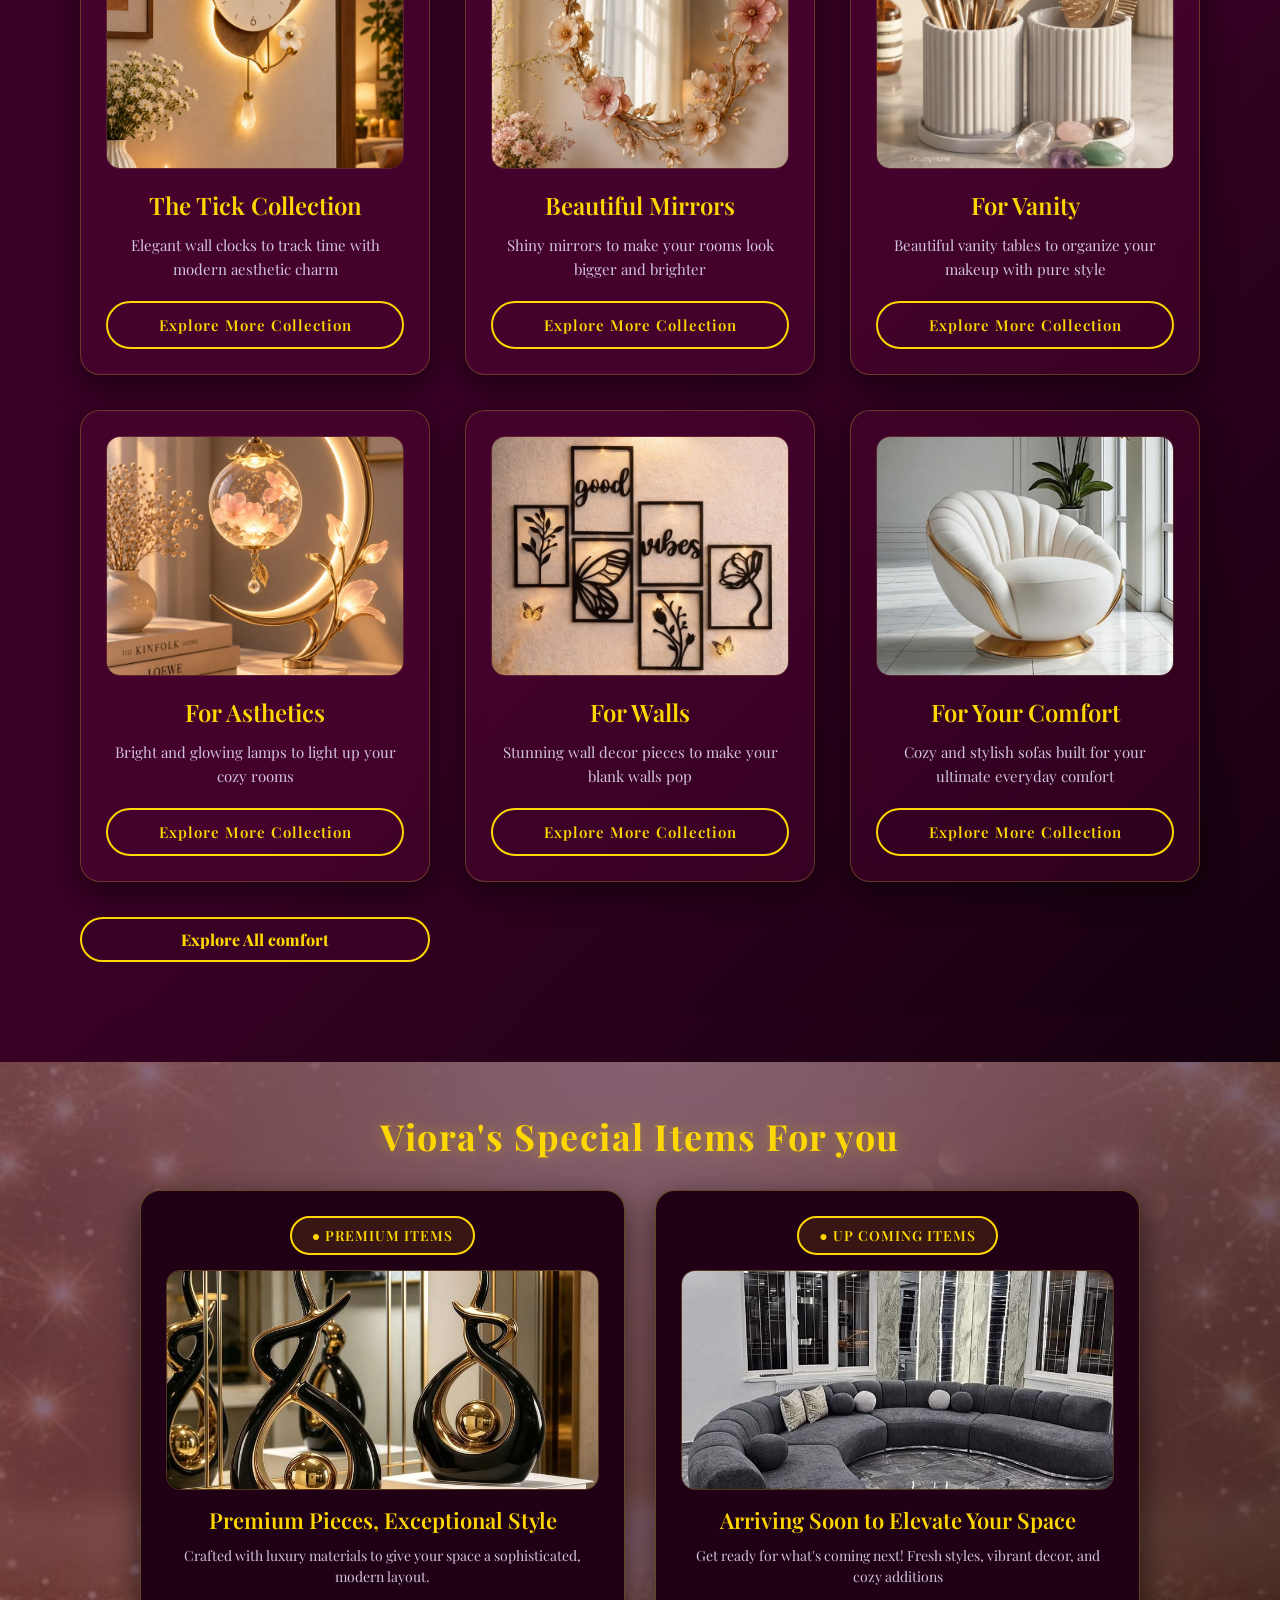
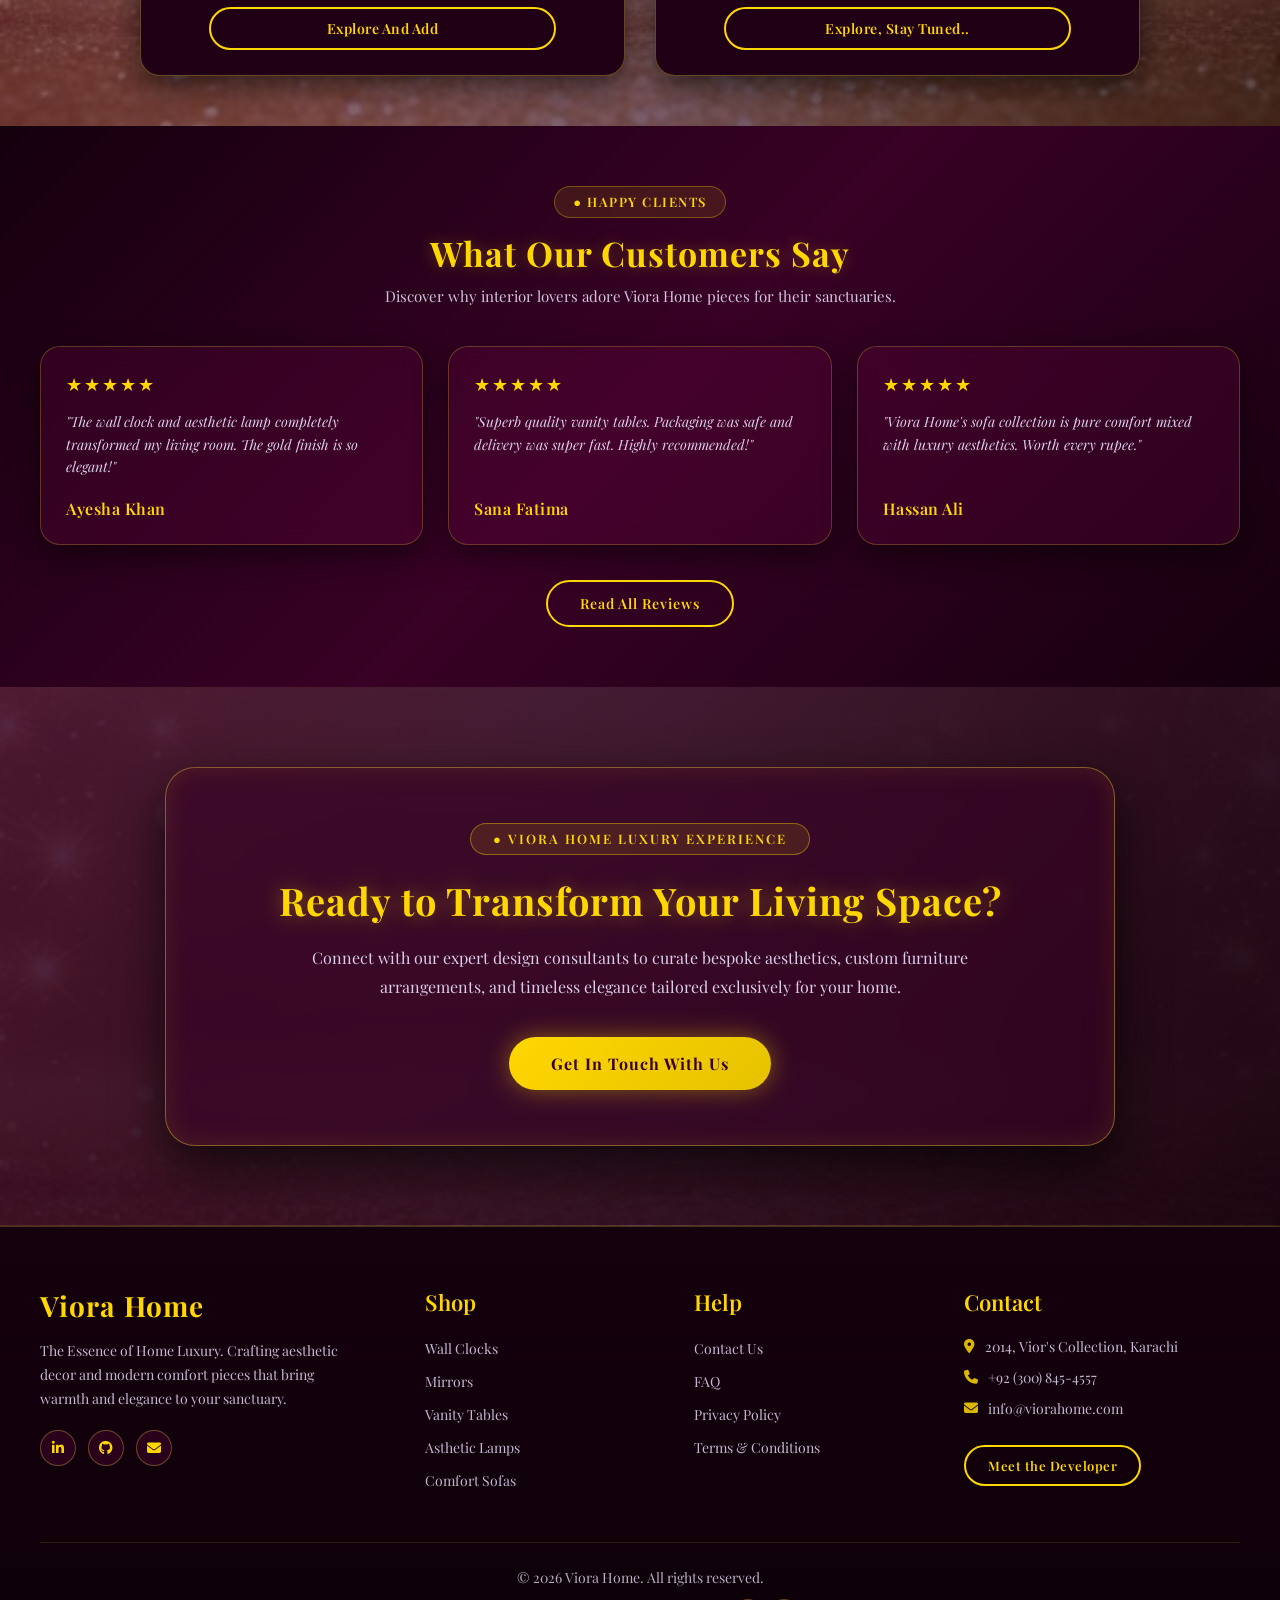
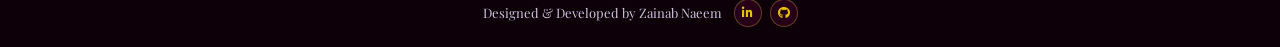
==== commit a57c92c5: "Added nav and footer dynamically with js" ====
--- a/index.html
+++ b/index.html
@@ -33,67 +33,9 @@
       </div>
       <div class="loader-text">Find Your Best Comfort | Viora Home...</div>
     </div>
-
-    <!-- HeadLine -->
-
-    <div class="announcement-bar">
-      <div class="scrolling-text">
-        ✨ Elevate Your Space • Curated Decor for Beautiful Living • New
-        Arrivals Just Dropped • Make Your Home Beautiful, Your Way ✨ | I hope
-        you enjoy it! Thanks for visiting
-      </div>
-    </div>
-
-    <!-- Navbar -->
-    <header>
-      <div class="navbar">
-        <div class="logo">
-          <img
-            src="./Images/pngwing.com.png"
-            width="40"
-            height="40"
-            alt="Logo"
-          />
-          Viora Home
-        </div>
-
-        <div class="search">
-          <input
-            type="text"
-            placeholder="Search for your asthetics $ comfort..."
-          />
-        </div>
-
-        <li><a href="index.html">Home</a></li>
-        <div class="dropdwon">
-          <li><a href="items.html">Items</a></li>
-          <div class="dropdown-menu">
-            <a href="wall.html">For Walls</a>
-            <a href="vanity.html">For Vanity</a>
-            <a href="mirror.html">Beautiful Mirrors</a>
-            <a href="comfort.html">For Comfort</a>
-            <a href="asthetic.html">For Asthetics</a>
-            <a href="tick.html">The Tick Collection</a>
-          </div>
-        </div>
-        <li><a href="about.html">About Us</a></li>
-        <li><a href="reviews.html">Reviews</a></li>
-        <li><a href="contact.html">Contact us</a></li>
-        <li><a href="help.html">Help</a></li>
-
-        <li>
-          <a href="cart.html" class="nav-icon">
-            <i class="fas fa-shopping-cart"></i>
-          </a>
-        </li>
-
-        <li>
-          <a href="profile.html" class="nav-icon">
-            <i class="fas fa-user-circle"></i>
-          </a>
-        </li>
-      </div>
-    </header>
+    
+    <!-- navbar -->
+    <div id="nav-placeholder"></div>
 
     <!-- Home section -->
     <section class="home">
@@ -293,85 +235,10 @@
       </div>
     </section>
 
-    <!-- 3. FOOTER SECTION -->
-    <footer class="viora-footer">
-      <div class="footer-container">
-        <div class="footer-col brand-col">
-          <h2>Viora Home</h2>
-          <p>
-            The Essence of Home Luxury. Crafting aesthetic decor and modern
-            comfort pieces that bring warmth and elegance to your sanctuary.
-          </p>
-          <div class="social-icons">
-            <a
-              href="https://www.linkedin.com/in/zainab-naeem-1ab38a312/"
-              target="_blank"
-              aria-label="LinkedIn"
-              ><i class="fab fa-linkedin-in"></i
-            ></a>
-            <a
-              href="https://github.com/zainab-naeem-20"
-              target="_blank"
-              aria-label="GitHub"
-              ><i class="fab fa-github"></i
-            ></a>
-            <a href="mailto:contact@viorahome.com" aria-label="Email"
-              ><i class="fas fa-envelope"></i
-            ></a>
-          </div>
-        </div>
-
-        <div class="footer-col">
-          <h3>Shop</h3>
-          <ul>
-            <li><a href="wall.html">Wall Clocks</a></li>
-            <li><a href="mirror.html">Mirrors</a></li>
-            <li><a href="vanity.html">Vanity Tables</a></li>
-            <li><a href="asthetic.html">Asthetic Lamps</a></li>
-            <li><a href="sofa.html">Comfort Sofas</a></li>
-          </ul>
-        </div>
-
-        <div class="footer-col">
-          <h3>Help</h3>
-          <ul>
-            <li><a href="contact.html">Contact Us</a></li>
-            <li><a href="faq.html">FAQ</a></li>
-            <li><a href="index.html">Privacy Policy</a></li>
-            <li><a href="index.html">Terms & Conditions</a></li>
-          </ul>
-        </div>
-
-        <div class="footer-col contact-col">
-          <h3>Contact</h3>
-          <p>
-            <i class="fas fa-map-marker-alt"></i> 2014, Vior's Collection,
-            Karachi
-          </p>
-          <p><i class="fas fa-phone"></i> +92 (300) 845-4557</p>
-          <p><i class="fas fa-envelope"></i> info@viorahome.com</p>
-
-          <a href="me.html" class="dev-btn">Meet the Developer</a>
-        </div>
-      </div>
-
-      <div class="footer-bottom">
-        <p>© 2026 Viora Home. All rights reserved.</p>
-        <div class="developer-credit">
-          <span>Designed & Developed by Zainab Naeem</span>
-          <div class="mini-socials">
-            <a
-              href="https://www.linkedin.com/in/zainab-naeem-1ab38a312/"
-              target="_blank"
-              ><i class="fab fa-linkedin-in"></i
-            ></a>
-            <a href="https://github.com/zainab-naeem-20" target="_blank"
-              ><i class="fab fa-github"></i
-            ></a>
-          </div>
-        </div>
-      </div>
-    </footer>
+    <!-- footer -->
+
+    <div id="footer-placeholder"></div>
+    
     <script src="https://unpkg.com/aos@next/dist/aos.js"></script>
     <script src="main.js"></script>
   </body>
--- a/main.css
+++ b/main.css
@@ -5,30 +5,6 @@
   font-family: "Playfair Display", serif;
 }
 
-.announcement-bar {
-  background: #200015;
-  color: white;
-  overflow: hidden;
-  white-space: nowrap;
-  padding: 10px;
-  letter-spacing: 2px;
-}
-
-.scrolling-text {
-  display: inline-block;
-  padding-left: 100%;
-  animation: scrollText 15s linear infinite;
-}
-
-@keyframes scrollText {
-  from {
-    transform: translateX(0);
-  }
-
-  to {
-    transform: translateX(-100%);
-  }
-}
 
 #preloader {
   position: fixed;
@@ -107,134 +83,6 @@
   100% {
     transform: rotate(360deg);
   }
-}
-
-/* Navbar */
-
-header {
-  position: sticky;
-  top: 0;
-  width: 100%;
-  background-color: #200015;
-  border-top: 1px solid #ffd700;
-  box-shadow: 0 4px 20px rgba(104, 2, 82, 0.5);
-  z-index: 1000;
-}
-
-.navbar {
-  display: flex;
-  align-items: center;
-  justify-content: space-between;
-  padding: 15px 40px;
-  max-width: 1400px;
-  margin: 0 auto;
-}
-
-.logo {
-  display: flex;
-  align-items: center;
-  gap: 12px;
-  color: #ffd700;
-  font-size: 24px;
-  font-weight: 700;
-  letter-spacing: 1px;
-}
-
-.logo img {
-  object-fit: contain;
-}
-
-.search input {
-  width: 320px;
-  padding: 10px 18px;
-  background-color: rgba(255, 255, 255, 0.08);
-  border: 2px solid rgba(212, 175, 55, 0.3);
-  border-radius: 30px;
-  color: #e2d9f3;
-  font-size: 14px;
-  outline: none;
-  transition: all 0.3s ease;
-}
-
-.search input::placeholder {
-  color: rgba(226, 217, 243, 0.5);
-}
-
-.search input:focus {
-  border-color: #ffd700;
-  background-color: rgba(255, 255, 255, 0.12);
-  box-shadow: 0 0 10px rgba(255, 215, 0, 0.3);
-}
-
-.navbar li {
-  list-style: none;
-}
-
-.navbar > li > a,
-.navbar .dropdwon > li > a {
-  color: #e2d9f3;
-  text-decoration: none;
-  font-size: 16px;
-  font-weight: 500;
-  letter-spacing: 0.5px;
-  padding: 8px 12px;
-  transition: color 0.3s ease;
-}
-
-.navbar > li > a:hover,
-.navbar .dropdwon > li > a:hover {
-  color: #ffd700;
-  border-bottom: 2px solid #ffd700;
-}
-
-.dropdwon {
-  position: relative;
-}
-
-.dropdown-menu {
-  display: none;
-  position: absolute;
-  top: 100%;
-  left: 0;
-  background-color: #380125;
-  min-width: 210px;
-  padding: 12px 0;
-  border-radius: 10px;
-  border: 1px solid rgba(212, 175, 55, 0.2);
-  box-shadow: 0 10px 30px rgba(0, 0, 0, 0.6);
-  z-index: 100;
-}
-
-.dropdown-menu a {
-  display: block;
-  padding: 10px 20px;
-  color: #e2d9f3;
-  text-decoration: none;
-  font-size: 15px;
-  transition: all 0.3s ease;
-}
-
-.dropdown-menu a:hover {
-  background-color: #680442;
-  color: #ffd700;
-  padding-left: 25px;
-  border-bottom: 2px solid #ffd700;
-}
-
-.dropdwon:hover .dropdown-menu {
-  display: block;
-}
-
-.nav-icon {
-  color: #ffd700 !important;
-  font-size: 20px !important;
-  padding: 8px !important;
-  transition: 0.3s ease;
-}
-
-.nav-icon:hover {
-  color: white !important;
-  transform: scale(1.15);
 }
 
 /* Home  */
@@ -910,169 +758,4 @@
   box-shadow: 0 0 35px rgba(255, 215, 0, 0.7);
   background: #200015;
   color: #ffd700;
-}
-
-.viora-footer {
-  background: linear-gradient(180deg, #15000e 0%, #0d0008 100%);
-  color: #e2d9f3;
-  padding: 60px 40px 20px 40px;
-  border-top: 1px solid rgba(212, 175, 55, 0.3);
-  font-family: inherit;
-}
-
-.footer-container {
-  max-width: 1300px;
-  margin: 0 auto;
-  display: grid;
-  grid-template-columns: 1.5fr 1fr 1fr 1.2fr;
-  gap: 40px;
-  padding-bottom: 40px;
-}
-
-.footer-col h2 {
-  color: #ffd700;
-  font-size: 28px;
-  font-weight: 700;
-  margin-bottom: 15px;
-  letter-spacing: 1px;
-}
-
-.footer-col h3 {
-  color: #ffd700;
-  font-size: 22px;
-  font-weight: 600;
-  margin-bottom: 20px;
-}
-
-.brand-col p {
-  color: #e2d9f3;
-  font-size: 14px;
-  line-height: 1.7;
-  opacity: 0.85;
-  margin-bottom: 20px;
-  max-width: 320px;
-}
-
-.social-icons {
-  display: flex;
-  gap: 12px;
-}
-
-.social-icons a,
-.mini-socials a {
-  width: 36px;
-  height: 36px;
-  border-radius: 50%;
-  background: rgba(104, 4, 66, 0.3);
-  border: 1px solid rgba(212, 175, 55, 0.4);
-  color: #ffd700;
-  display: flex;
-  align-items: center;
-  justify-content: center;
-  text-decoration: none;
-  font-size: 14px;
-  transition: all 0.3s ease;
-}
-
-.social-icons a:hover,
-.mini-socials a:hover {
-  background: #ffd700;
-  color: #380125;
-  box-shadow: 0 0 15px rgba(255, 215, 0, 0.5);
-  transform: translateY(-3px);
-}
-
-.footer-col ul {
-  list-style: none;
-  padding: 0;
-  margin: 0;
-}
-
-.footer-col ul li {
-  margin-bottom: 12px;
-}
-
-.footer-col ul li a {
-  color: #e2d9f3;
-  text-decoration: none;
-  font-size: 14px;
-  opacity: 0.85;
-  transition: all 0.3s ease;
-}
-
-.footer-col ul li a:hover {
-  color: #ffd700;
-  opacity: 1;
-  padding-left: 5px;
-}
-
-.contact-col p {
-  font-size: 14px;
-  margin-bottom: 12px;
-  opacity: 0.85;
-  display: flex;
-  align-items: center;
-  gap: 10px;
-}
-
-.contact-col p i {
-  color: #ffd700;
-}
-
-.dev-btn {
-  display: inline-block;
-  margin-top: 15px;
-  padding: 10px 22px;
-  background-color: transparent;
-  color: #ffd700;
-  border: 2px solid #ffd700;
-  border-radius: 25px;
-  font-size: 13px;
-  font-weight: 600;
-  letter-spacing: 0.5px;
-  text-decoration: none;
-  transition: all 0.3s ease;
-}
-
-.dev-btn:hover {
-  background-color: #ffd700;
-  color: #380125;
-  box-shadow: 0 0 18px rgba(255, 215, 0, 0.4);
-  transform: translateY(-2px);
-}
-
-.footer-bottom {
-  border-top: 1px solid rgba(212, 175, 55, 0.15);
-  padding-top: 25px;
-  text-align: center;
-  display: flex;
-  flex-direction: column;
-  align-items: center;
-  gap: 12px;
-}
-
-.footer-bottom p {
-  font-size: 14px;
-  opacity: 0.8;
-  margin: 0;
-}
-
-.developer-credit {
-  display: flex;
-  align-items: center;
-  gap: 12px;
-  font-size: 13px;
-  color: #e2d9f3;
-  opacity: 0.9;
-}
-
-.mini-socials {
-  display: flex;
-  gap: 8px;
-}
-
-.mini-socials a {
-  width: 28px;
-  height: 28px;
-  font-size: 12px;
-}
+}
